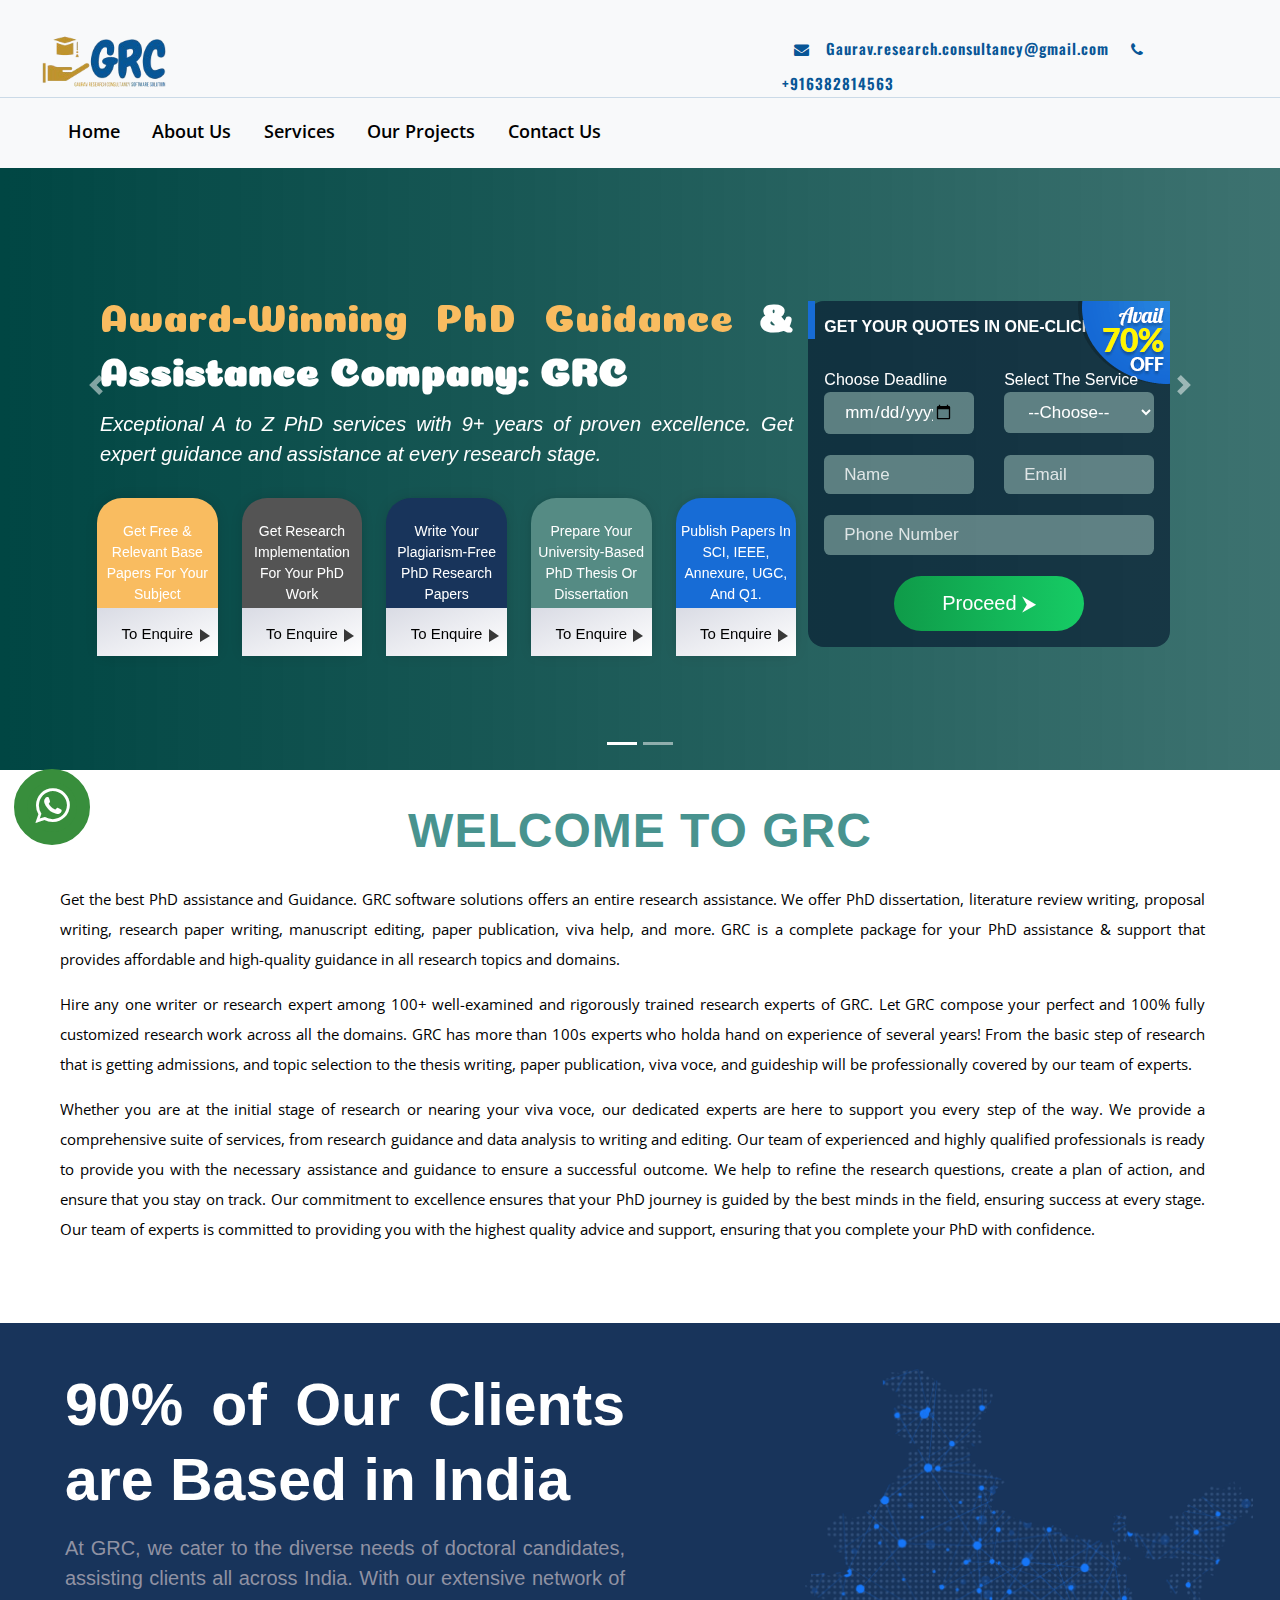
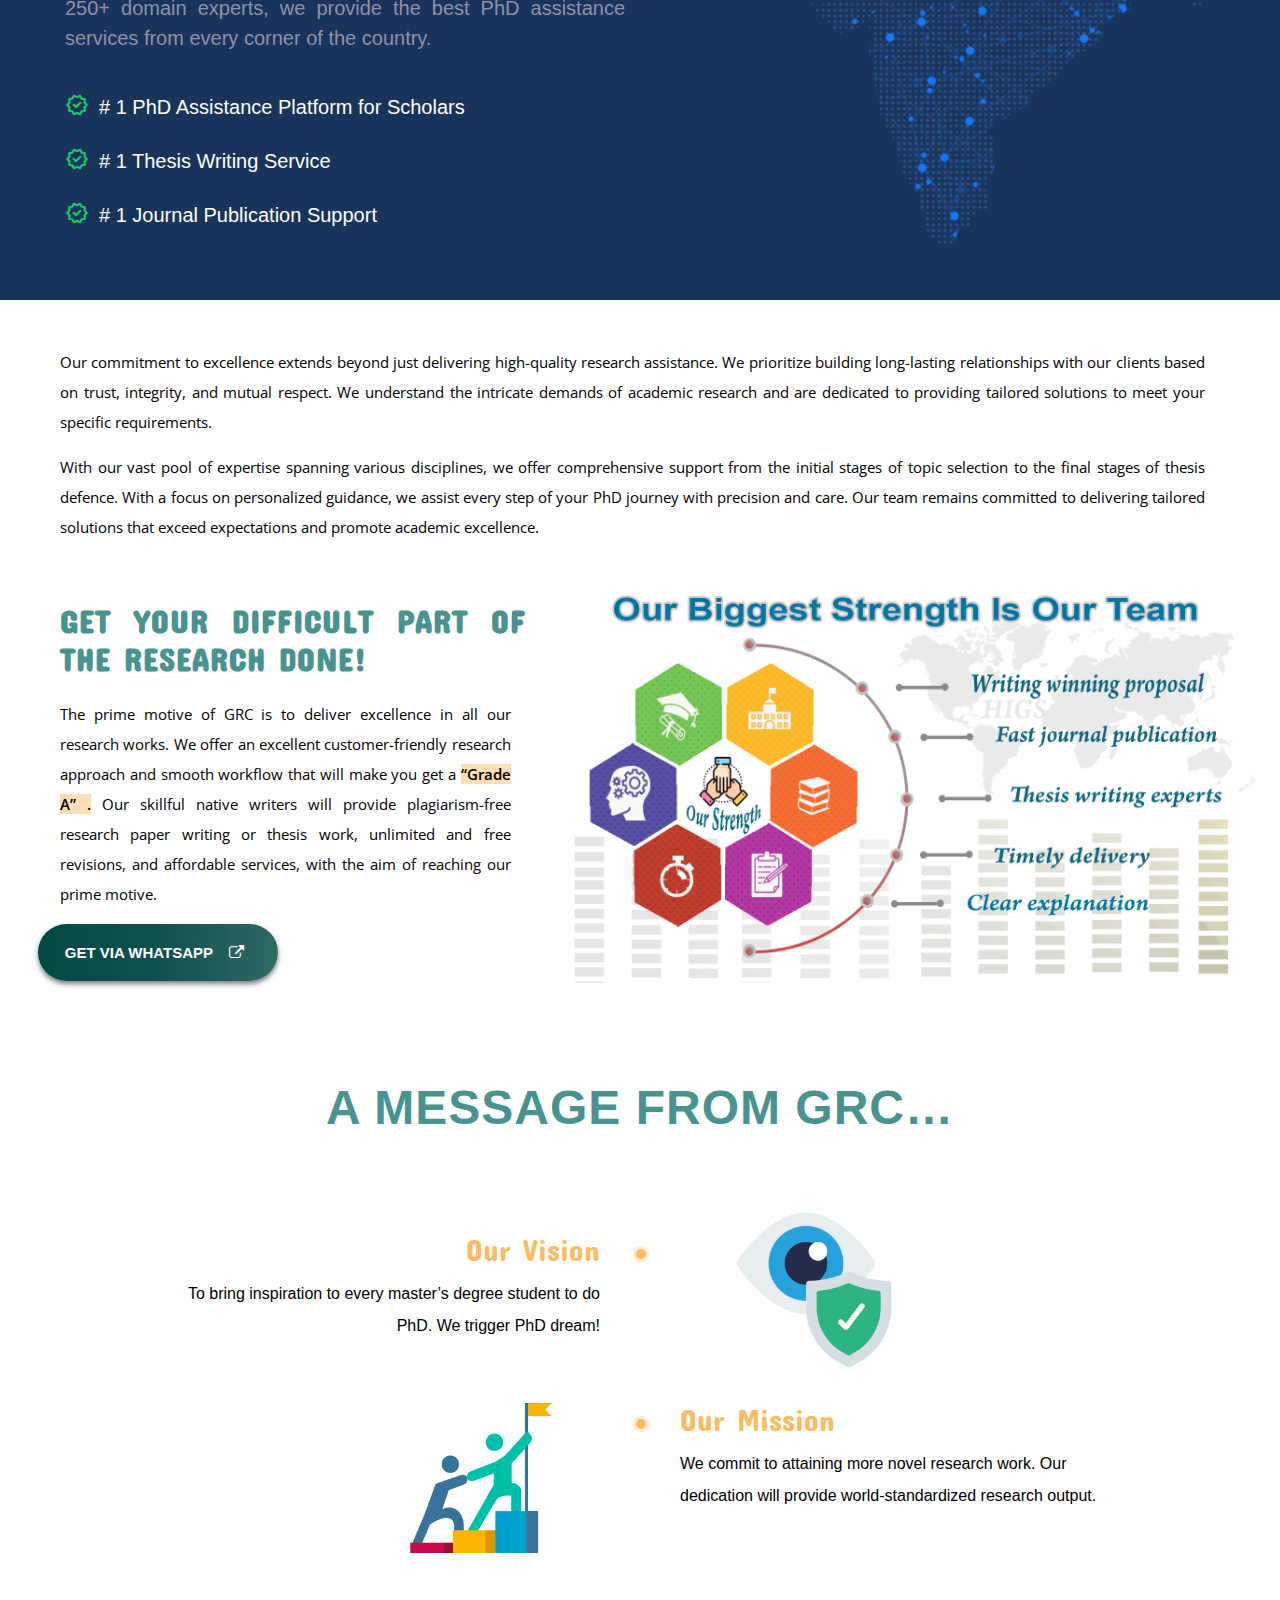
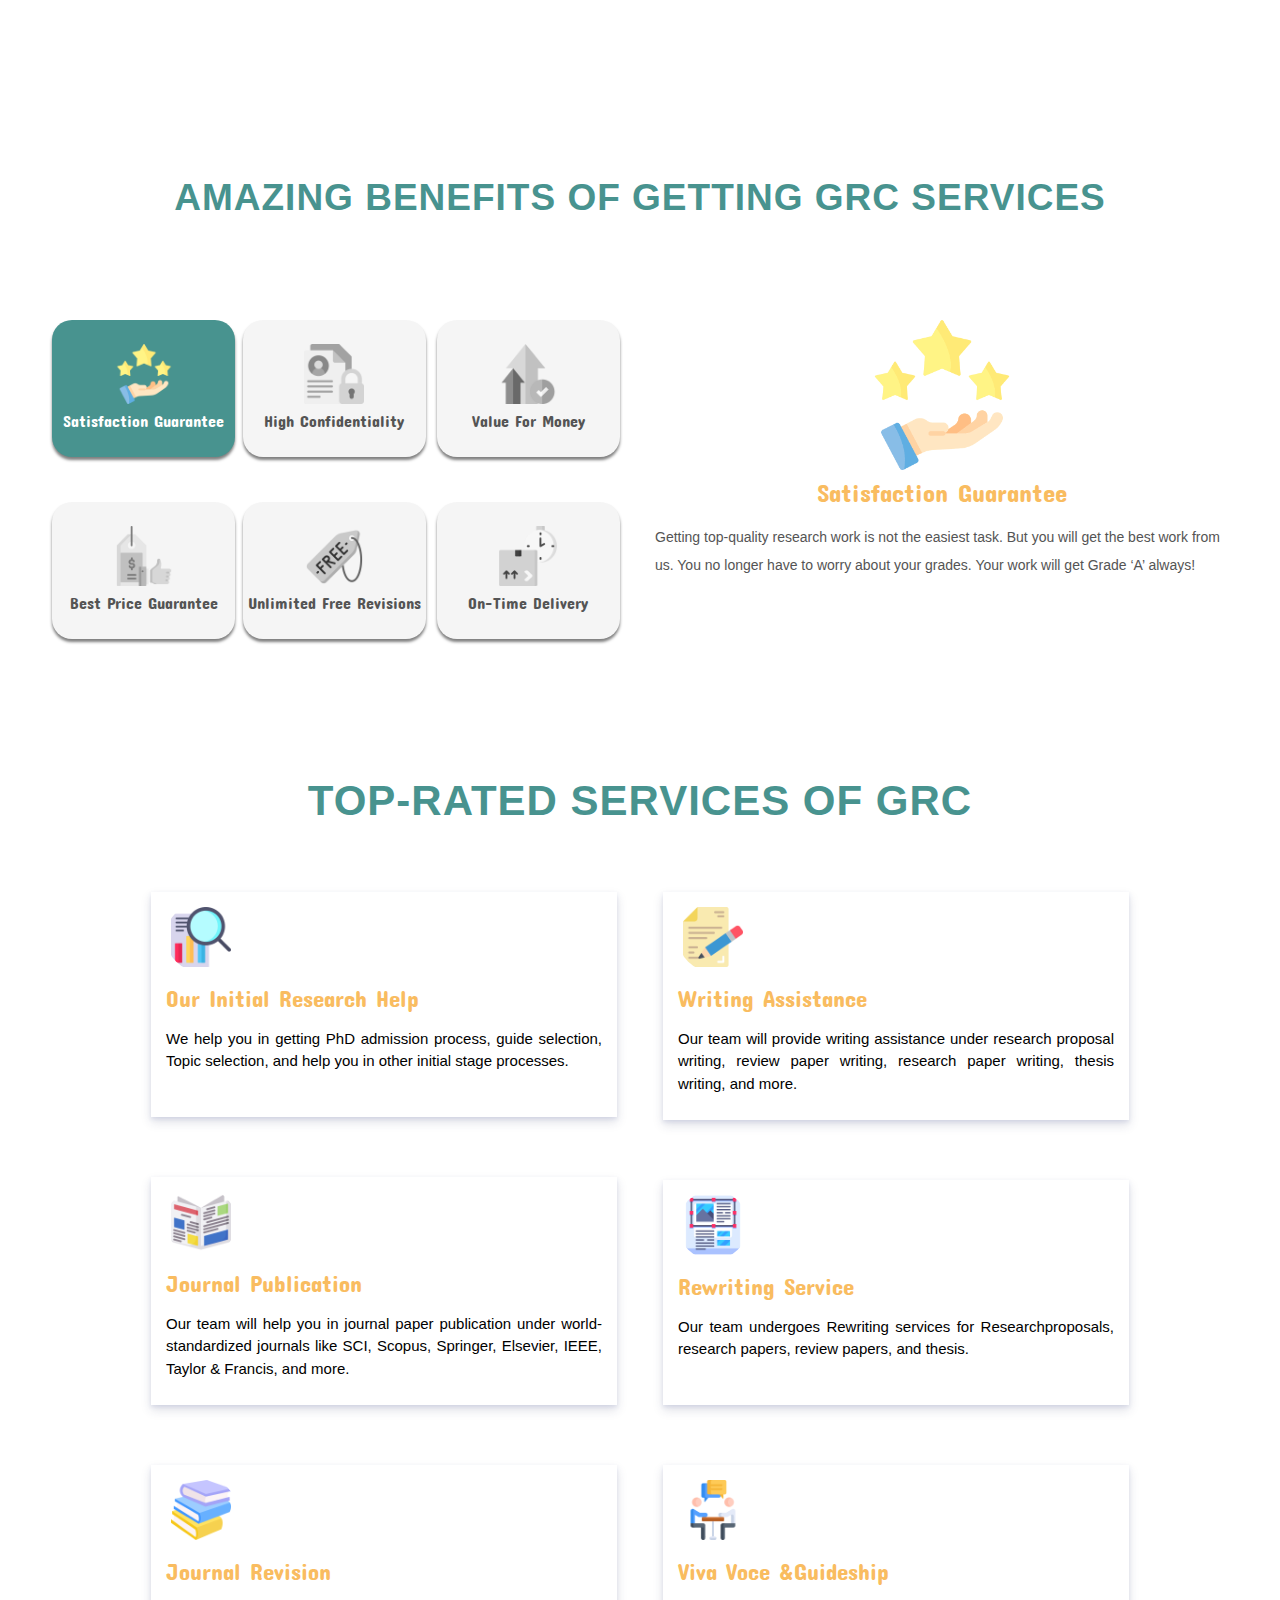
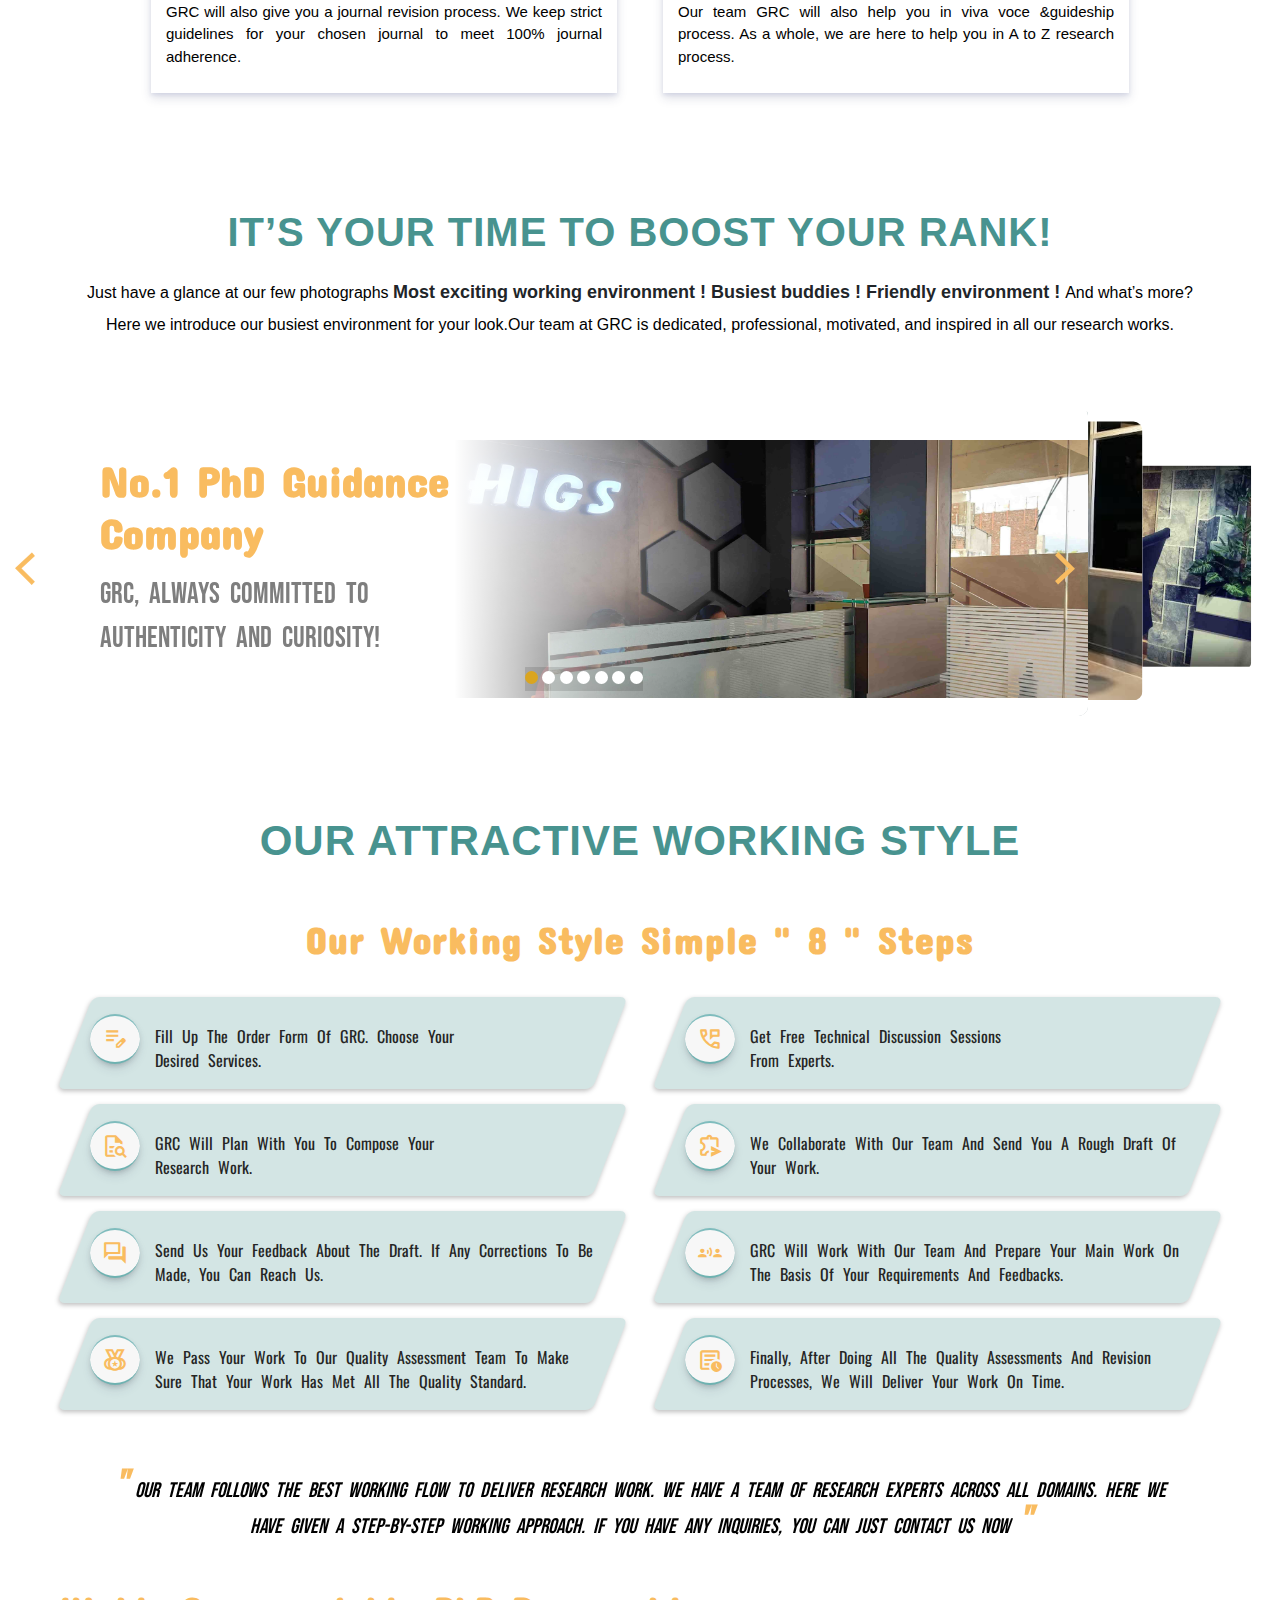
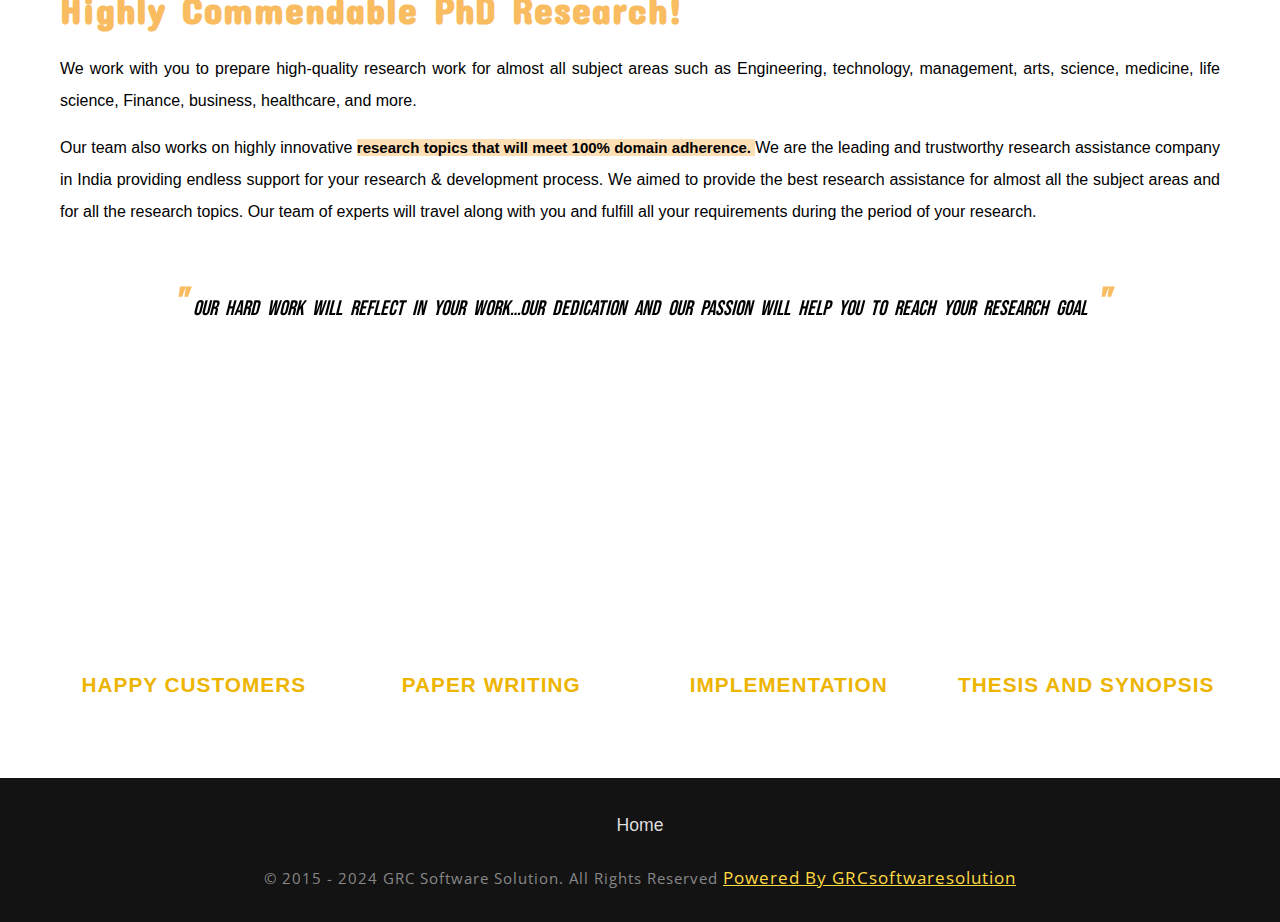
==== index.html @ 477c7f8d "Initial commit" ====
<!DOCTYPE html>
<html lang="en">

<head>
    <meta http-equiv="Content-Type" content="text/html; charset=utf-8">
    <title>#1 PhD Guidance | Assistance | Thesis Writing Service: GRC</title>
    <link rel="shortcut icon" type="imahe/png" href="images/GRC-favicon.png">
    <!-- Meta tag Keywords -->
    <meta name="viewport" content="width=device-width, initial-scale=1">

    <meta name="description" content="Best PhD Assistance, PhD Guidance, PhD Consultancy, Thesis Writing Service, Research guidance in Chennai, Bangalore, Delhi, Mumbai, Coimbatore, Hyderabad, India" />
   
 
      <style>
        .tawk-custom-color tawk-custom-border-color tawk-button tawk-button-circle tawk-button-large{
            display: none !important;
        }
      </style>

   
    <!-- Global site tag (gtag.js) - Google Analytics -->
  
    <script>
        window.dataLayer = window.dataLayer || [];

        function gtag() {
            dataLayer.push(arguments);
        }
        gtag('js', new Date());

        gtag('config', 'UA-110492531-2');
    </script>

    <!--// Meta tag Keywords -->
    <!-- schema -->

    <!-- //schema -->
    <!-- css files -->
    <link rel="stylesheet" type="text/css" href="css/bootstrap.css" media="all">
    <!-- Bootstrap-Core-CSS -->
    <link rel="stylesheet" type="text/css" href="css/style.css" media="all">
    <!-- Style-CSS -->
    <link rel="stylesheet" type="text/css" href="css/addtional.css" media="all">
    <link rel="stylesheet" type="text/css" href="css/custom.css" media="all">
    <link rel="stylesheet" type="text/css" href="css/styling.css" media="all">
    <link rel="stylesheet" type="text/css" href="css/ticker.css" media="all">
    <link rel="stylesheet" type="text/css" href="css/fontawesome-all.css">
    <link rel="stylesheet" type="text/css" href="//maxcdn.bootstrapcdn.com/font-awesome/4.7.0/css/font-awesome.min.css">
    <link rel="stylesheet" type="text/css" href="css/technical-discussion-session.css" media="all">
    <link rel="stylesheet" type="text/css" href="css/whatsappchat-button-style.css" media="all">
    <!-- //css files -->
    <link rel='stylesheet' type='text/css' href="css/easy-responsive-tabs.css">
    <link rel="stylesheet" href="css/jquery-ui.css">
    <!-- Calendar -->

    <!-- web-fonts -->
    <link rel="stylesheet" href="https://fonts.googleapis.com/css?family=Montserrat">
    <link rel="stylesheet" href="https://fonts.googleapis.com/css?family=Coiny">
    <link rel="stylesheet" href="//fonts.googleapis.com/css?family=Open+Sans:300,300i,400,400i,600,600i,700,700i,800,800i">
    <link rel="stylesheet" href="//fonts.googleapis.com/css?family=Roboto+Slab:100,300,400,700&amp;subset=cyrillic,cyrillic-ext,greek,greek-ext,latin-ext,vietnamese">
    <link rel="stylesheet" href="https://fonts.googleapis.com/css2?family=Material+Symbols+Outlined:opsz,wght,FILL,GRAD@20..48,100..700,0..1,-50..200" />
    <!-- web-fonts -->


    <!-- new font   -->
    <link rel="preconnect" href="https://fonts.googleapis.com">
    <link rel="preconnect" href="https://fonts.gstatic.com">
    <link rel="stylesheet" href="https://fonts.googleapis.com/css2?family=Bebas+Neue&family=Oswald:wght@200..700&display=swap">
    <link rel="stylesheet" href="https://fonts.googleapis.com/css2?family=Concert+One&display=swap">
    <!-- new font -->

    <!-- new icon -->
    <link rel="stylesheet" href="https://fonts.googleapis.com/css2?family=Material+Symbols+Outlined:opsz,wght,FILL,GRAD@24,400,0,0" />
    <!-- new icon -->

</head>

<body>
    <!-- Navigation -->

    <head>

        <link rel="stylesheet" type="text/css" href="css/reset.min.css">
        <link rel="stylesheet" type="text/css" href="css/style.min.css">
        <link rel="stylesheet" type="text/css" href="css/learn-nav.css">
        <link rel="stylesheet" href="css/fontawesome-all.css">
        <link href="//maxcdn.bootstrapcdn.com/font-awesome/4.7.0/css/font-awesome.min.css" rel="stylesheet">

        <!-- nav sec modification -->
        <script src="https://ajax.googleapis.com/ajax/libs/jquery/3.1.1/jquery.min.js"></script>
        <script src="sticky.js"></script>
        <!-- nav sec modification -->

        <link rel="stylesheet" href="https://fonts.googleapis.com/css2?family=Material+Symbols+Outlined:opsz,wght,FILL,GRAD@24,400,0,0" />
    </head>

    <style>
        @charset "UTF-8";
        @import url('https://fonts.googleapis.com/css?family=Raleway:400,700&display=swap');
        /* Reset */

        

        #next-navi {
            width: 183px;
            margin-left: 22px;
        }

        .GRC-logo {
            margin-left: 20px;
            width: 140px;
        }

        #form_wizard_1 form fieldset {
            margin: 0;
            padding: 0;
            min-width: auto;
            border: none;
            min-inline-size: 100%;
        }

        #form_wizard_1 legend {
            font-size: 20px;
            line-height: 26px;
            margin-left: 0px;
            font-weight: 700;
            color: #057a9e;
            padding: 3px 8px;
        }

        #form_wizard_1 #get-in {
            font-size: 20px;
            line-height: 26px;
            margin-left: 32px;
            font-weight: 700;
            color: #057a9e;
            padding: 18px 20px;
        }

        #form_wizard_1 form fieldset legend {
            margin: 0;
            padding: 0;
            font-size: 0;
            border: none;
            visibility: hidden;
        }

        #form_wizard_1 label {
            display: inline-block;
            margin-bottom: 5px;
        }

        #form_wizard_1 input,
        #form_wizard_1 textarea,
        #form_wizard_1 select,
        #form_wizard_1 button {
            margin-bottom: 15px;
            padding: 5px 10px;
            font: inherit;
            height: 35px;
        }

        #form_wizard_1 button {
            padding: 0px 5px;
            color: #fff;
            /* position: absolute; */
            padding-bottom: 40px;
            border-radius: 5px;
            background-color: #18b0df;
            border: 5px;
            font-weight: 700;
            margin-top: 10px;
            width: 142px;
            cursor: pointer;
            margin-left: 32px;
        }

        #form_wizard_1 option {
            background: white;
        }

        #form_wizard_1 span {
            margin-top: -4px;
            margin-left: -51px;
            position: absolute;
            /* margin-left: 15px; */
        }

        #form_wizard_1 input[type="radio"] {
            display: inline-block;
            width: 20px;
            margin-left: 32px;
        }

        #form_wizard_1 ul,
        ol {
            margin: 0 0 15px 25px;
            padding: 0;
        }

        #form_wizard_1 ul li,
        ol li {
            margin: 0;
            padding: 0;
        }

        /* Styles */

        #form_wizard_1 .wrapper {
            margin: 0 auto;
            width: 100%;
            max-width: 960px;
        }

        .text-right {
            text-align: right;
        }

        .form-wizard {
            padding: 7px 0px;
            background-color: #fff;
            box-shadow: 0 5px 25px -5px rgba(0, 0, 0, 0.1);
        }

        .step {
            display: none;
        }

        .step.is-active {
            display: block;
        }
        

        #form_wizard_1 .input-group {
            padding-bottom: 3px;
        }

        #form_wizard_1 .input-group.has-error .form-control {
            border-color: #f35;
        }

        #form_wizard_1 .form-control {
            padding: 10px 15px;
            border: 1px solid #777;
        }

        .btn-prev {
            display: none;
        }

        .btn-prev.is-active {
            display: inline-block;
        }

        .progress-bar {
            margin-bottom: 10px;
            width: 100%;
            background-color: #75d;
            transform-origin: left center;
            transform: scaleX(0.01);
            transition: transform 0.2s ease;
        }

        #hi-write {
            width: 50px;
            height: 50px;
        }

        #hi-edit {
            width: 50px;
            height: 50px;
        }

        #hi-implement {
            width: 50px;
            height: 50px;
        }

        #hi-business {
            width: 50px;
            /*height: 50px;*/
            animation: pulse 3s infinite;
        }

        #boostunderline li {
            border-bottom: ridge 2px #0997e9;
        }

        #instant {
            width: 50px;
            height: 50px;
            margin-left: -4px;
            margin-top: -83px;
            position: absolute;
        }

        .menu-item-has-children i {
            margin-left: -8px;
        }

        .header-item-center {
            margin-left: 28px;
        }

        .header .menu>ul>li:hover .menu-subs>ul>li:hover {
            border-bottom: 2px solid #21a9f9;
        }

        .rec {
            margin-top: -10px;
        }

        .header .menu>ul>li>a {
            position: relative;
            font-family: inherit;
            font-size: 18px;
            font-weight: 600;
            line-height: 1.25;
            border: none;
            outline: none;
            color: #000000;
            font-family: 'Open Sans';
            text-transform: capitalize;
            -webkit-transition: color .3s ease;
            transition: color .3s ease;
        }

        .header .menu>ul>li .menu-column-1 {
            min-width: 32rem;
            max-width: 6rem;
            background: url(../images/nav-back.png)repeat 0px 0px;
        }

        .header .menu>ul>li .newdesign-menu-column-1 {
            min-width: 17rem;
            margin-left: -430px;
            max-width: 713px;
            background: url(../images/nav-back.png);
            background-repeat: no-repeat;
            background-size: cover;
            font-weight: 700;
            font-size: 18px;
            text-transform: capitalize;
        }

        .newdesign-menu-column-1 p {
            line-height: 25px;
            font-size: 14px;
            text-align: justify;
            color: #000;
            margin-top: -8px;
            margin-bottom: 5px;
            font-weight: 500;
        }

        .goo i {
            margin-left: -35px;
            position: absolute;
            margin-top: -9px;
        }

        .newdesign-menu-column-1 .goo i {
            margin-left: -35px;
            position: absolute;
            margin-top: 5px;
            color: #000;
            font-size: 23px;
        }

        .header .menu>ul>li .menu-subs>ul>li {
            line-height: 1;
            margin-left: 20px;
        }

        .goo1 li {
            margin-left: 20px;
        }

        .goo1 {
            margin-top: 10px;
            margin-left: 9px;
        }

        .goo1 i {
            margin-left: -31px;
            position: absolute;
            margin-top: -8px;
        }

        .goo1 span {
            color: #dc3545;
            margin-left: -37px;
            position: absolute;
            margin-top: 0px;
            font-size: 20px;
            background: linear-gradient(to right, #a9c283f0, #7ba936bf, #6aaf01d4);
            padding: 5px 5px;
            border-radius: 7px;
            animation: bounce 4s infinite;
            -webkit-animation: bounce 4s infinite;
        }

        @keyframes bounce {
            0% {
                transform: rotate(0deg)
            }
            2% {
                transform: rotate(-3deg)
            }
            4% {
                transform: rotate(3deg)
            }
            6% {
                transform: rotate(-3deg) translateY(-2px)
            }
            8% {
                transform: rotate(3deg)
            }
            10% {
                transform: rotate(-3deg) translateY(2px)
            }
            12% {
                transform: rotate(3deg)
            }
            14% {
                transform: rotate(0deg)
            }
            100% {
                transform: rotate(0deg)
            }
        }

        #animilist li {
            font-family: 'Oswald';
        }

        .list-item .form-container {
            width: 100%;
            max-width: 230px;
            margin: 0 auto;
        }

        .list-item .button-1 {
            background-color: #de7317f2;
            border: 2px solid #ea9a08;
            border-radius: 25px;
            padding: -9px 10px;
            position: absolute;
            margin-top: -35px;
            width: 117px;
            text-align: center;
            height: 35px;
            margin-left: -250px;
            -webkit-transition: all .15s ease-in-out;
            transition: all .15s ease-in-out;
        }

        .list-item .button-3 {
            background-color: #de7317f2;
            border: 2px solid #ea9a08;
            border-radius: 25px;
            padding: -9px 10px;
            position: absolute;
            margin-top: -24px;
            width: 94px;
            text-align: center;
            height: 33px;
            margin-left: 70px;
            -webkit-transition: all .15s ease-in-out;
            transition: all .15s ease-in-out;
        }

        .list-item .button-3:hover {
            box-shadow: 0 0 10px 0 #fbc735 inset, 0 0 20px 2px #ea9a08;
            border: 3px solid #de7317;
        }

        .list-item .button-1 p {
            color: black;
            margin-left: -15px;
            padding: 10px;
            margin-top: -14px;
            font-size: 13px;
            font-weight: 700;
        }

        .list-item .button-3 p {
            color: black;
            margin-left: -16px;
            padding: 10px;
            margin-top: -16px;
            font-size: 15px;
            font-weight: 700;
        }

        .list-item .button-5 {
            background-color: #de7317f2;
            border: 2px solid #ea9a08;
            border-radius: 25px;
            position: absolute;
            margin-top: -34px;
            width: 94px;
            text-align: center;
            height: 33px;
            margin-left: -350px;
            -webkit-transition: all .15s ease-in-out;
            transition: all .15s ease-in-out;
        }

        .list-item .button-5:hover {
            box-shadow: 0 0 10px 0 #fbc735 inset, 0 0 20px 2px #ea9a08;
            border: 3px solid #de7317;
        }

        .list-item .button-5 p {
            color: black;
            margin-left: -6px;
            padding: 10px;
            margin-top: -16px;
            font-size: 15px;
            font-weight: 700;
        }

        .list-item .button-2 {
            background-color: #de7317f2;
            border: 2px solid #ea9a08;
            border-radius: 25px;
            padding: -9px 10px;
            position: absolute;
            margin-top: 29px;
            width: 94px;
            text-align: center;
            height: 33px;
            margin-left: 10px;
            -webkit-transition: all .15s ease-in-out;
            transition: all .15s ease-in-out;
        }

        .list-item .button-2:hover {
            box-shadow: 0 0 10px 0 #fbc735 inset, 0 0 20px 2px #ea9a08;
            border: 3px solid #de7317;
        }

        .list-item .button-2 p {
            color: black;
            padding: 10px;
            margin-top: -15px;
            font-weight: 700 ;
            font-size: 15px;
        }

        .list-item .button-1:hover {
            box-shadow: 0 0 10px 0 #fbc735 inset, 0 0 20px 2px #ea9a08;
            border: 3px solid #de7317;
        }

        .list-item .form-container input[type=text],
        .list-item .form-container input[type=email],
        .list-item .form-container input[type=phone],
        .list-item .form-container input[type=number],
        .list-item .form-container textarea {
            width: 89%;
            padding: 2px 0px;
            margin: 10px 12px;
            border: 1px solid #21a9f9;
            box-shadow: 2px 0 6px 1px #2bb2f3;
            font-size: 15px;
            text-align: center;
        }

        .list-item .form-container select {
            width: 89%;
            padding: 0px 20px;
            margin: 10px 12px;
            border: 1px solid #21a9f9;
            box-shadow: 2px 0 6px 1px #2bb2f3;
            font-size: 14px;
            height: 29px;
            background: white;
            color: black;
            text-align: -webkit-auto;
        }

        .list-item .form-container option {
            background: white;
        }

        .list-item .form-container textarea {
            min-height: 150px;
        }

        .list-item .form-container .panel {
            background: rgba(0, 0, 0, .2);
            box-shadow: 4px 6px 5px 1px #21a9f9a8;
            height: 300px;
        }

        .list-item .form-container .panel .panel-heading {
            margin-bottom: 20px;
        }

        .list-item .form-container .btn-group {
            width: 90%;
            margin: 0 auto 10px auto;
            height: 0;
        }

        .list-item .form-container .back {
            float: left;
        }

        .list-item .form-container .continue {
            float: right;
        }

        .header {
            font-family: sans-serif;
            position: absolute;
            display: block;
            top: 0;
            left: 0;
            width: 100%;
            height: auto;
            margin: 0 auto;
            padding: .75rem 0;
            z-index: 100;
            background: transparent;
        }

        .list-item .panel-title {
            font-size: 18px;
            font-family: inherit;
            line-height: 30px;
            font-weight: 700;
            color: #1f2021;
            padding: 10px;
            text-align: center;
            text-transform: capitalize;
        }

        .list-item .label-title h5 {
            font-size: 14px;
            padding: 0px;
            line-height: 23px;
            margin-left: 10px;
            margin-top: -2px;
            /* position: absolute; */
            font-weight: 700;
        }

        .list-item .selecting {
            margin-left: 95px;
            margin-top: -50px;
        }

        /* Multi-Part CSS */

        .list-item input[type=checkbox] {
            position: absolute;
            /* Position the checkbox in upper left corner */
            opacity: 0;
        }

        /* Styling Parts */

        #part1,
        #part2,
        #part3 {
            z-index: 2;
            display: block;
            height: auto;
            opacity: 1;
            transition: opacity 1s ease-in-out;
        }

        /* Hidden Parts */

        #part2,
        #part3 {
            opacity: 0;
            height: 0;
            overflow: hidden;
        }

        /* Show Step 2 & Hide Step 1 */

        #step2:checked~#part2 {
            opacity: 1;
            height: auto;
        }

        #step2:checked~#part1 {
            opacity: 0;
            height: 0;
            display: none;
        }

        /* Show Step 3 & Hide Step 2 */

        #step3:checked~#part3 {
            opacity: 1;
            height: auto;
        }

        #step3:checked~#part2 {
            opacity: 0;
            width: 0;
            height: 0;
        }

        .list-item .button-4 {
            background-color: #2ca8f1;
            border: 1px solid #0c0c0c;
            color: white;
            margin-left: 20px;
            margin-bottom: 10px;
            width: 190px;
            transition: .3s;
        }

        .list-item .button-4:hover {
            animation: pulse 1s infinite;
            transition: .3s;
        }

        @keyframes pulse {
            0% {
                transform: scale(1);
            }
            70% {
                transform: scale(.9);
            }
            100% {
                transform: scale(1);
            }
        }

        .list-item .button-4 p {
            text-align: center;
            text-transform: capitalize;
            font-weight: 700;
        }

        .em-nav-button {
            border: solid 3px #be141f;
            border-style: outset;
            background: #cd272d;
            color: #FFF !important;
            font-size: 17px;
            font-weight: 700;
            padding: 8px 35px;
            letter-spacing: 0px;
            text-transform: capitalize;
            margin-bottom: 10px;
            margin-top: 18px;
        }

        @media(min-width:321px) and (max-width:375px) {
            .header .wrapper {
                width: 260px;
                margin-left: -5px;
            }
            .goo1 span {
                margin-left: -27px;
                margin-top: -4px;
                font-size: 12px;
            }
            .header .menu>ul>li .newdesign-menu-column-1 {
                min-width: 17rem;
                margin-left: 0px;
                max-width: 0px;
                font-weight: 600;
                font-size: 16px;
            }
            .newdesign-menu-column-1 p {
                line-height: 25px;
                font-size: 14px;
                text-align: justify;
                margin-top: 6px;
                margin-bottom: 15px;
                font-weight: 500;
            }
            .newdesign-menu-column-1 .goo i {
                margin-left: -24px;
                position: absolute;
                margin-top: -11px;
                color: #000;
                font-size: 15px;
            }
            .list-item .button-4 {
                margin-left: 29px;
            }
            .online {
                display: none;
            }
            .average {
                display: none;
            }
            .GRC-logo {
                margin-left: 0px;
                width: 125px;
                height: 60px;
            }
            .star {
                margin-left: 70px;
            }
            .list-item .button-1 p {
                margin-left: 29px;
            }
            .list-item .selecting {
                margin-left: 105px;
                margin-top: 26px;
                margin-bottom: 10px;
            }
            .header .menu .menu-section {
                height: 100%;
                overflow-y: auto;
                background: #fff;
                overflow-x: hidden;
                padding-top: 28px;
            }
            .list-item .button-1 p {
                margin-left: 0px;
                margin-top: -3px;
            }
            .list-item .button-2 {
                margin-left: -10px;
            }
            .list-item .button-1 {
                margin-left: -10px;
            }
            .list-item .button-2 p {
                color: black;
                padding: 10px;
                margin-top: -4px;
                font-weight: 700;
            }
            .list-item .button-4 p {
                padding: 7px;
            }
            .em-nav-button {
                font-size: 17px;
                font-weight: 700;
                padding: 8px 18px;
                margin-bottom: 22px;
                margin-top: 0px;
                margin-left: 20px;
            }
        }

        @media(min-width:1920px) {
            #form_wizard_1 button {
                padding-bottom: 43px;
            }
        }

        @media(min-width:376px) and (max-width:425px) {
            .header .wrapper {
                width: 260px;
                margin-left: -5px;
            }
            .goo1 span {
                margin-left: -27px;
                margin-top: -4px;
                font-size: 12px;
            }
            .header .menu>ul>li .newdesign-menu-column-1 {
                min-width: 17rem;
                margin-left: 0px;
                max-width: 316px;
                font-weight: 600;
                font-size: 16px;
            }
            .newdesign-menu-column-1 p {
                line-height: 25px;
                font-size: 14px;
                text-align: justify;
                margin-top: 6px;
                margin-bottom: 15px;
                font-weight: 500;
            }
            .newdesign-menu-column-1 .goo i {
                margin-left: -24px;
                position: absolute;
                margin-top: -11px;
                color: #000;
                font-size: 15px;
            }
            .list-item .button-1 p {
                margin-top: -14px;
            }
            #middle-cont-img {
                width: 345px;
                margin-left: 0px;
            }
            #form_wizard_1 button {
                padding: 0px 5px;
                color: #2e3954;
                /* position: absolute; */
                padding-bottom: 2px;
                border-radius: 5px;
                background-color: #18b0df;
                border: 5px;
                font-weight: 700;
                margin-top: 3px;
                width: 142px;
                cursor: pointer;
                margin-left: 44px;
            }
            #slider {
                display: none;
            }
            .list-item .button-5 {
                margin-top: 0;
            }
            .list-item .button-1 {
                margin-top: 0;
            }
            .GRC-logo {
                margin-left: 10px;
                margin-top: 5px;
                width: 125px;
                height: 60px;
            }
            .online {
                display: none;
            }
            .average {
                display: none;
            }
            .star {
                margin-left: 54px;
                margin-top: -12px;
            }
            .list-item .selecting {
                margin-left: 105px;
                margin-top: 26px;
                margin-bottom: 10px;
            }
            .header .menu-mobile-toggle span {
                background: #000;
                margin-top: 6px;
            }
            .list-item .button-2 p {
                margin-top: -4px;
            }
            .header .menu .menu-section {
                height: 100%;
                overflow-y: auto;
                background-color: #fff;
                overflow-x: hidden;
                padding-top: 28px;
            }
            .list-item .button-4 {
                background-color: #2ca8f1;
                border: 1px solid #0c0c0c;
                color: white;
                margin-left: 50px;
                padding: 10px;
                margin-bottom: 13px;
                width: 190px;
                transition: .3s;
            }
            .em-nav-button {
                font-size: 17px;
                font-weight: 700;
                padding: 8px 18px;
                margin-bottom: 22px;
                margin-top: 0px;
                margin-left: 20px;
            }
        }

        @media(min-width:426px) and (max-width:567px) {
            .header .wrapper {
                width: 260px;
                margin-left: -5px;
            }
            .goo1 span {
                margin-left: -27px;
                margin-top: -4px;
                font-size: 12px;
            }
            .header .menu>ul>li .newdesign-menu-column-1 {
                min-width: 17rem;
                margin-left: 0px;
                max-width: 415px;
                font-weight: 600;
                font-size: 16px;
            }
            .newdesign-menu-column-1 p {
                line-height: 25px;
                font-size: 14px;
                text-align: justify;
                margin-top: 6px;
                margin-bottom: 15px;
                font-weight: 500;
            }
            .newdesign-menu-column-1 .goo i {
                margin-left: -24px;
                position: absolute;
                margin-top: -11px;
                color: #000;
                font-size: 15px;
            }
            .list-item .button-1 p {
                margin-top: -14px;
            }
            #middle-cont-img {
                width: 345px;
                margin-left: 0px;
            }
            #form_wizard_1 button {
                padding: 0px 5px;
                color: #2e3954;
                /* position: absolute; */
                padding-bottom: 2px;
                border-radius: 5px;
                background-color: #18b0df;
                border: 5px;
                font-weight: 700;
                margin-top: 3px;
                width: 142px;
                cursor: pointer;
                margin-left: 44px;
            }
            #slider {
                display: none;
            }
            .list-item .button-5 {
                margin-top: 0;
            }
            .list-item .button-1 {
                margin-top: 0;
            }
            .GRC-logo {
                margin-left: 25px;
                width: 120px;
                height: 60px;
            }
            .online {
                display: none;
            }
            .average {
                display: none;
            }
            .star {
                margin-left: 54px;
                margin-top: -12px;
            }
            .list-item .selecting {
                margin-left: 105px;
                margin-top: 26px;
                margin-bottom: 10px;
            }
            .header .menu-mobile-toggle span {
                background: #000;
                margin-top: 6px;
            }
            .list-item .button-2 p {
                margin-top: -4px;
            }
            .header .menu .menu-section {
                height: 100%;
                overflow-y: auto;
                background-color: #fff;
                overflow-x: hidden;
                padding-top: 28px;
            }
            .list-item .button-4 {
                background-color: #2ca8f1;
                border: 1px solid #0c0c0c;
                color: white;
                margin-left: 50px;
                padding: 10px;
                margin-bottom: 13px;
                width: 190px;
                transition: .3s;
            }
            .em-nav-button {
                font-size: 17px;
                font-weight: 700;
                padding: 8px 18px;
                margin-bottom: 22px;
                margin-top: 0px;
                margin-left: 20px;
            }
        }

        @media(min-width:568px) and (max-width:767px) {
            .header .wrapper {
                width: 260px;
                margin-left: -5px;
            }
            .goo1 span {
                margin-left: -27px;
                margin-top: -4px;
                font-size: 12px;
            }
            .header .menu>ul>li .newdesign-menu-column-1 {
                min-width: 17rem;
                margin-left: 0px;
                max-width: 415px;
                font-weight: 600;
                font-size: 16px;
            }
            .newdesign-menu-column-1 p {
                line-height: 25px;
                font-size: 14px;
                text-align: justify;
                margin-top: 6px;
                margin-bottom: 15px;
                font-weight: 500;
            }
            .newdesign-menu-column-1 .goo i {
                margin-left: -24px;
                position: absolute;
                margin-top: -11px;
                color: #000;
                font-size: 15px;
            }
            .list-item .button-1 p {
                margin-top: -14px;
            }
            #middle-cont-img {
                width: 345px;
                margin-left: 0px;
            }
            #form_wizard_1 button {
                padding: 0px 5px;
                color: #2e3954;
                /* position: absolute; */
                padding-bottom: 2px;
                border-radius: 5px;
                background-color: #18b0df;
                border: 5px;
                font-weight: 700;
                margin-top: 3px;
                width: 142px;
                cursor: pointer;
                margin-left: 44px;
            }
            #slider {
                display: none;
            }
            .list-item .button-5 {
                margin-top: 0;
            }
            .list-item .button-1 {
                margin-top: 0;
            }
            .GRC-logo {
                margin-left: 50px;
                width: 125px;
                height: 65px;
                margin-top: 15px;
            }
            .online {
                display: none;
            }
            .average {
                display: none;
            }
            .star {
                margin-left: 54px;
                margin-top: -12px;
            }
            .list-item .selecting {
                margin-left: 105px;
                margin-top: 26px;
                margin-bottom: 10px;
            }
            .header .menu-mobile-toggle span {
                background: #000;
                margin-top: 6px;
            }
            .list-item .button-2 p {
                margin-top: -4px;
            }
            .header .menu .menu-section {
                height: 100%;
                overflow-y: auto;
                background-color: #fff;
                overflow-x: hidden;
                padding-top: 28px;
            }
            .list-item .button-4 {
                background-color: #2ca8f1;
                border: 1px solid #0c0c0c;
                color: white;
                margin-left: 50px;
                padding: 10px;
                margin-bottom: 13px;
                width: 190px;
                transition: .3s;
            }
            .em-nav-button {
                font-size: 17px;
                font-weight: 700;
                padding: 8px 18px;
                margin-bottom: 22px;
                margin-top: 0px;
                margin-left: 20px;
            }
        }

        @media(min-width:768px) and (max-width:991px) {
            .header .menu>ul>li .newdesign-menu-column-1 {
                min-width: 17rem;
                margin-left: 0px;
                max-width: 415px;
                font-weight: 600;
                font-size: 16px;
            }
            .newdesign-menu-column-1 p {
                line-height: 25px;
                font-size: 14px;
                text-align: justify;
                margin-top: 6px;
                margin-bottom: 15px;
                font-weight: 500;
            }
            .newdesign-menu-column-1 .goo i {
                margin-left: -24px;
                position: absolute;
                margin-top: -11px;
                color: #000;
                font-size: 15px;
            }
            .list-item .button-1 p {
                margin-top: -14px;
            }
            #middle-cont-img {
                width: 345px;
                margin-left: 0px;
            }
            #form_wizard_1 button {
                padding: 0px 5px;
                color: #2e3954;
                /* position: absolute; */
                padding-bottom: 2px;
                border-radius: 5px;
                background-color: #18b0df;
                border: 5px;
                font-weight: 700;
                margin-top: 3px;
                width: 142px;
                cursor: pointer;
                margin-left: 44px;
            }
            #slider {
                display: none;
            }
            .list-item .button-5 {
                margin-top: 0;
            }
            .list-item .button-1 {
                margin-top: 0;
            }
            .GRC-logo {
                margin-left: 55px;
                width: 137px;
                height: 70px;
                margin-top: 9px;
            }
            .online {
                display: none;
            }
            .average {
                display: none;
            }
            .star {
                margin-left: 54px;
                margin-top: -12px;
            }
            .list-item .selecting {
                margin-left: 105px;
                margin-top: 26px;
                margin-bottom: 10px;
            }
            .header .menu-mobile-toggle span {
                background: #000;
                margin-top: 6px;
            }
            .list-item .button-2 p {
                margin-top: -4px;
            }
            .header .menu .menu-section {
                height: 100%;
                overflow-y: auto;
                background-color: #fff;
                overflow-x: hidden;
                padding-top: 28px;
            }
            .list-item .button-4 {
                background-color: #2ca8f1;
                border: 1px solid #0c0c0c;
                color: white;
                margin-left: 50px;
                padding: 10px;
                margin-bottom: 13px;
                width: 190px;
                transition: .3s;
            }
            .em-nav-button {
                font-size: 17px;
                font-weight: 700;
                padding: 8px 18px;
                margin-bottom: 22px;
                margin-top: 0px;
                margin-left: 20px;
            }
        }

        @media (min-width: 1050px) and (max-width: 1366px) {
            .header .menu>ul>li .newdesign-menu-column-1 {
                min-width: 17rem;
                margin-left: -538px;
                max-width: 713px;
                background: url(../images/nav-back.png);
                background-repeat: no-repeat;
                background-size: cover;
                font-weight: 700;
                font-size: 18px;
                text-transform: capitalize;
            }
            .header .menu>ul>li .menu-column-1 {
                margin-left: -151px;
                min-width: 32rem;
                max-width: 6rem;
                background: url(../images/nav-back.png)repeat 0px 0px;
            }
            .header-item-center {
                margin-left: 25px;
            }
            .header .menu>ul>li {
                display: inline-block;
                line-height: 3.125rem;
                margin-left: 28px;
            }
            .GRC-logo {
                margin-left: 20px;
                width: 140px;
            }
        }

        @media(min-width: 1920px) {
            .GRC-logo {
                margin-left: 86px;
                width: 140px;
            }
            .header-item-center {
                margin-left: 135px;
            }
            .header .menu>ul>li {
                display: inline-block;
                line-height: 3.125rem;
                margin-left: 75px;
            }
        }
    </style>

    <body>
        <!-- Header Section -->

        <header class="header">


            <script src="js/rating.js"></script>



            <div class="top-nav">

                <div class="navsection-first">
                    <div class="container-fluid">
                        <div class="row ">


                            <div class="col-sm-2">
                                <a href="index.html"><img style="margin-top: 25px;" src="images/phd-grc.png" alt="phd-GRC" class="GRC-logo"></a>
                            </div>



                            <div class="col-sm-5">

<!-- 
                                <div class="marquee_status">

                                    <marquee onmouseover="this.stop()" onmouseout="this.start()">Hi there, welcome to our site, we are your complete phd guidance spot, where you can expect a high quality work. Your work will be secured since we neither have tie-up with any university nor outsource your work. We
                                        don't share your details with other clients. The person next to you might also be our client, but you may not know... we are that confidential. And our employees are full-time workers.</marquee>

                                </div> -->

                            </div>

                            <div class="col-sm-5">
                                <div class="star-rating">
                                    <span class="rating-reviews">

<a href="https://mail.google.com/mail/u/0/?fs=1&amp;tf=cm&amp;to=Gaurav.research.consultancy@gmail.com"> <i class="fa fa-envelope"></i>  Gaurav.research.consultancy@gmail.com </a>
<a href="tel:+919958281076">
<i class="fa fa-phone"></i>
<span> +916382814563 </span>
                                    </a>

                                    </span>
                                </div>
                            </div>



                        </div>
                    </div>
                </div>



                <div class="navsection-sec">
                    <div class="container-fluid">
                        <section class="wrapper">

                            <!-- Navbar Section -->
                            <div class="header-item-center">
                                <div class="overlay"></div>

                                <nav class="menu" id="menu">
                                    <div class="menu-mobile-header">
                                        <button type="button" class="menu-mobile-arrow"><i class="fa fa-backward" aria-hidden="true"></i></button>
                                        <div class="menu-mobile-title"></div>
                                        <button type="button" class="menu-mobile-close"><i class="fa fa-times" aria-hidden="true"></i></button>
                                    </div>
                                    <ul class="menu-section" id="menuresponsecss">
                                        <li class="menu-item"><a href="index.html">Home</a></li>
                                        <li class="menu-item"><a href="about-us.html">About Us</a></li>




                                       






                                      
                                        <li class="menu-item"><a href="Services.html">Services</a></li>

                                        <li class="menu-item"><a href="our-projects.html">Our Projects</a></li>

                                        <li class="menu-item"><a href="ContactUs.html">Contact Us </a></li>

                                    </ul>
                                </nav>
                            </div>

                            <div class="header-item-right">

                                <button type="button" class="menu-mobile-toggle">
            <span></span>
            <span></span>
            <span></span>
            <span></span>
          </button>
                            </div>
                        </section>
                    </div>

                </div>

            </div>

        </header>



        <script src="js/scripting-nav.js"></script>
        <script type="text/javascript">
            class FormWizard {
                constructor(prop_element = null, prop_currentStepIdx = 0) {
                    this.element = prop_element;
                    this.steps = [...this.element.querySelectorAll(".js-step")];
                    this.formControls = [...this.element.querySelectorAll(".js-form-control")];
                    this.btnPrev = this.element.querySelector(".js-btn-prev");
                    this.btnNext = this.element.querySelector(".js-btn-next");
                    this.progressBar = this.element.querySelector(".js-progress-bar");
                    this.currentStepIdx = prop_currentStepIdx;

                    this.init();
                }

                init() {
                    this.showStep(this.currentStepIdx);

                    this.addEvents();
                }

                showStep(prop_stepIdx = 0) {
                    const stepIdx = prop_stepIdx;

                    this.steps[stepIdx].classList.add("is-active");
                    this.btnPrev.classList[stepIdx === 0 ? "remove" : "add"]("is-active");
                    this.btnNext.innerText =
                        this.btnNext.dataset[
                            stepIdx === this.steps.length - 1 ? "finalStepText" : "stepText"
                        ];

                    this.updateProgressBar(stepIdx);
                }

                prevNext(prop_value = 0) {
                    const value = prop_value;

                    if (value === 1 && !this.validate()) {
                        return false;
                    }

                    this.steps[this.currentStepIdx].classList.remove("is-active");
                    this.currentStepIdx += value;

                    if (this.currentStepIdx >= this.steps.length) {
                        this.element.submit();
                        return false;
                    }

                    this.showStep(this.currentStepIdx);
                }

                validate() {
                    const currentStepRequiredElements = [
                        ...this.steps[this.currentStepIdx].querySelectorAll("[required]"),
                    ];
                    let valid = true;

                    for (let element of currentStepRequiredElements) {
                        if (element.value === null || element.value.trim() === "") {
                            element.closest(".js-input-group").classList.add("has-error");
                            valid = false;
                        }
                    }

                    return valid;
                }

                clearErrors(e) {
                    e.target.closest(".js-input-group").classList.remove("has-error");
                }

                updateProgressBar(prop_stepIdx = 0) {
                    const percentage = prop_stepIdx / this.steps.length;

                    this.progressBar.style.transform = `scaleX(${
      percentage === 0 ? "0.01" : percentage
    })`;
                }

                addEvents() {
                    for (let formControl of this.formControls) {
                        formControl.addEventListener("keyup", this.clearErrors.bind(this));
                        formControl.addEventListener("change", this.clearErrors.bind(this));
                    }

                    this.btnPrev.addEventListener("click", this.prevNext.bind(this, -1));
                    this.btnNext.addEventListener("click", this.prevNext.bind(this, 1));
                }
            }

            // ---

            window.addEventListener("DOMContentLoaded", () => {
                window.formWizardObjs = {};

                const formWizards = [...document.querySelectorAll(".js-form-wizard")];

                if (formWizards.length) {
                    for (let formWizard of formWizards) {
                        formWizardObjs[formWizard.id] = new FormWizard(formWizard);
                    }
                }
            });
        </script>


        <script type="text/javascript">
            var yourNavigation = $(".navsection-sec");
            stickyDiv = "stickynew";
            yourHeader = $('.navsection-first').height();

            $(window).scroll(function() {
                if ($(this).scrollTop() > yourHeader) {
                    yourNavigation.addClass(stickyDiv);
                } else {
                    yourNavigation.removeClass(stickyDiv);
                }
            });
        </script>
        <!-- //Navigation -->
        <!--Slider-->
        <div id="carouselExampleIndicators" class="carousel slide" data-ride="carousel">
            <ol class="carousel-indicators">
                <li data-target="#carouselExampleIndicators" data-slide-to="0" class="active"></li>
                <li data-target="#carouselExampleIndicators" data-slide-to="1"></li>
                
                <!--<li data-target="#carouselExampleIndicators" data-slide-to="3"></li>-->
            </ol>
            <div class="carousel-inner">
                <div class="carousel-item active">

                    <div class="slider-img1 w-100">
                        <div class="dot">
                            <div class="carousel-caption caption_car caption_large">

                                <div class="row">

                                    <div class="col-lg-8">


                                        <h1 class="text-warning animated bounceInLeft">Award-Winning PhD Guidance
                                            <b class="text-white">& Assistance Company: GRC </b></h1>
                                        <p class="animated bounceInRight">
                                            Exceptional A to Z PhD services with 9+ years of proven excellence. Get expert guidance and assistance at every research stage.
                                        </p>

                                        <div class="row main_bannercounter">
                                            <div class="col-lg-2 counterbox" id="fir">
                                                <h6> Get Free & Relevant Base Papers for your Subject
                                                </h6>
                                                <a href="https://api.whatsapp.com/send/?phone=919958281076&text&type=phone_number&app_absent=0">
                  <span class="counter-value">To Enquire</span></a>
                                            </div>
                                            <div class="col-lg-2 counterbox" id="sec">
                                                <h6> Get Research Implementation for your PhD work
                                                </h6>
                                                <a href="https://api.whatsapp.com/send/?phone=919958281076&text&type=phone_number&app_absent=0"><span class="counter-value">To Enquire</span></a>
                                            </div>
                                            <div class="col-lg-2 counterbox" id="thr">
                                                <h6> Write your Plagiarism-free PhD Research Papers
                                                </h6>
                                                <a href="https://api.whatsapp.com/send/?phone=919958281076&text&type=phone_number&app_absent=0"><span class="counter-value">To Enquire </span></a>
                                            </div>
                                            <div class="col-lg-2 counterbox" id="fou">
                                                <h6> Prepare your University-based PhD Thesis or dissertation
                                                </h6>
                                                <a href="https://api.whatsapp.com/send/?phone=919958281076&text&type=phone_number&app_absent=0"><span class="counter-value">To Enquire</span></a>
                                            </div>
                                            <div class="col-md-2 counterbox" id="fif">
                                                <h6>Publish papers in SCI, IEEE, Annexure, UGC, and Q1.
                                                </h6>
                                                <a href="https://api.whatsapp.com/send/?phone=919958281076&text&type=phone_number&app_absent=0"><span class="counter-value">To Enquire</span></a>
                                            </div>
                                        </div>


                                    </div>

                                    <div class="col-lg-4 banner-form">

                                        <div class="form-header">

                                            <h5>GET YOUR QUOTES IN ONE-CLICK</h5>

                                        </div>

                                        <form method="post" action="javascript:void(0);" onsubmit="redirectToWhatsApp()">

                                            <div class="form-body">
                                        
                                                <div class="row">
                                        
                                                    <div class="form-group col-lg-6">
                                                        <label class="text-white my-0">Choose Deadline</label>
                                                        <input type="date" class="input-slideInRight" name="deadline" id="deadline" required>
                                                    </div>
                                        
                                                    <div class="form-group col-lg-6">
                                                        <label class="text-white my-0">Select The Service</label>
                                                        <select name="servicelist" id="servicelist">
                                                            <option>--Choose--</option>
                                                            <option>University registration</option>
                                                            <option>Guide selection</option>
                                                            <option>Topic selection</option>
                                                            <option>Research proposal writing</option>
                                                            <option>Research paper writing</option>
                                                            <option>Research paper Rewriting</option>
                                                            <option>SCI journal publication</option>
                                                            <option>Scopus journal publication</option>
                                                            <option>IEEE journal publication</option>
                                                            <option>Elsevier journal publication</option>
                                                            <option>UGC journal publication</option>
                                                            <option>Annexure 1&amp; 2 journal publication</option>
                                                            <option>Q1 journal publication</option>
                                                            <option>Journal revision</option>
                                                            <option>Thesis writing</option>
                                                            <option>Thesis Rewriting</option>
                                                            <option>Viva process</option>
                                                            <option>Guideship</option>
                                                        </select>
                                                    </div>
                                        
                                                    <div class="form-group col-lg-6">
                                                        <input type="text" class="input-slideInRight" placeholder="Name" name="clientname" id="clientname" required>
                                                    </div>
                                        
                                                    <div class="form-group col-lg-6">
                                                        <input type="email" class="input-slideInRight" placeholder="Email" name="email" id="email" required>
                                                    </div>
                                        
                                                    <div class="form-group col-lg-12">
                                                        <input type="number" class="input-slideInRight" placeholder="Phone Number" name="number" id="number" required>
                                                    </div>
                                        
                                                </div>
                                            </div>
                                        
                                            <div class="form-footer">
                                                <input type="submit" name="bannerformsub" value="Proceed ⮞">
                                            </div>
                                        
                                        </form>
                                        
                                        <script>
                                            function redirectToWhatsApp() {
                                                const deadline = document.getElementById('deadline').value;
                                                const servicelist = document.getElementById('servicelist').value;
                                                const clientname = document.getElementById('clientname').value;
                                                const email = document.getElementById('email').value;
                                                const number = document.getElementById('number').value;
                                        
                                                const message = `Client Name: ${clientname}%0AEmail: ${email}%0APhone Number: ${number}%0AService: ${servicelist}%0ADeadline: ${deadline}`;
                                        
                                                const whatsappURL = `https://wa.me/919958281076?text=${message}`;
                                                
                                                window.location.href = whatsappURL;
                                            }
                                        </script>
                                        

                                    </div>

                                </div>

                            </div>
                        </div>
                    </div>
                </div>

                <!-- <div class="carousel-item">
                    <div class="slider-img4 w-100">
                        <div class="dot">
                            <div class="carousel-caption caption_car">
                                <div class="row">

                                    <div class="col-md-12 ">

                                        <h3 class="text-uppercase text-center text-warning animated bounceInLeft sec_head">
                                            <b class="head_change text-white"> Best Assistance throughout </b> your PhD Journey</h3>

                                        <p class="animated text-center bounceInRight sec_para">Seamless guidance from topic selection to journal publication ensures a hassle-free PhD journey.</p>

                                        <div class="row" id="reshide">

                                            <div class="col-lg-3">
                                                <a href="http://GRCsoftware.com/research-proposal-writing.php"> <button class="btn-1">Research Proposal Writing</button></a>
                                            </div>

                                            <div class="col-lg-3">
                                                <a href="http://GRCsoftware.com/phd-research-paper-writing-services.php"> <button class="btn-1">Research Paper Writing</button></a>
                                            </div>

                                            <div class="col-lg-3">
                                                <a href="http://GRCsoftware.com/thesis-writing-services.php"> <button class="btn-1">Thesis Writing Service</button></a>
                                            </div>

                                            <div class="col-lg-3">
                                                <a href="http://GRCsoftware.com/research-paper-publication-services.php"> <button class="btn-1">Journal Paper Publication</button></a>
                                            </div>

                                        </div>

                                        <img src="images/phd-service.png" alt="phd-service" class="vector-wrkflowimg">

                                    </div>

                                </div>

                            </div>
                        </div>
                    </div>
                </div> -->

                <div class="carousel-item">

                    <div class="slider-img3 w-100">
                        <div class="dot">
                            <div class="carousel-caption caption_car caption_mob">
                                <div class="row">
                                    <div class="col-md-7 ">

                                        <h2 class="text-uppercase text-justify text-warning animated bounceInLeft sec_head" id="splhead">
                                            <b class="head_change text-white">Customised Solutions For</b> All PhD Needs</h2>

                                        <p class="animated bounceInRight sec_para" id="splpara">
                                            Experienced mentors and experts guide you from research conceptualization to thesis defence.
                                        </p>

                                        <div class="row">

                                            <div class="col-lg-6">

                                                <a href="https://api.whatsapp.com/send/?phone=919958281076&text&type=phone_number&app_absent=0">
   <img src="images/phd-research.png" alt="phd-research" class="banner_btnimg">
</a>

                                            </div>

                                            <div class="col-lg-6">

                                                <a href="tel:+919958281076">
  <img src="images/phd-latest-notifications.png" alt="phd-latest-notifications" class="banner_btnimg">
</a>

                                            </div>

                                        </div>

                                        <img src="images/PhD-courses.png" alt="PhD-courses" class="banner-publicationicon">

                                    </div>

                                    <div class="col-md-5 slide_list">
                                        <ul>
                                            <li class="animated fadeInUp">Expertise & Experience</li>
                                            <li class="animated fadeInUp">Comprehensive services</li>
                                            <li class="animated fadeInUp">Quality Integrated Write-ups</li>
                                            <li class="animated fadeInUp">Compiled and Tailored Paper</li>
                                            <li class="animated fadeInUp">Plagiarism Free Work</li>
                                            <li class="animated fadeInUp">Client-centered Approach</li>
                                            <li class="animated fadeInUp">Reasonable Prices</li>
                                            <li class="animated fadeInUp">High Confidentiality</li>
                                            <li class="animated fadeInUp">On-Time Delivery</li>
                                        </ul>
                                    </div>

                                </div>
                            </div>
                        </div>
                    </div>

                </div>

            </div>

            <a class="carousel-control-prev" href="#carouselExampleIndicators" role="button" data-slide="prev">
    <span class="carousel-control-prev-icon" aria-hidden="true"></span>
    <span class="sr-only">Previous</span>
  </a>
            <a class="carousel-control-next" href="#carouselExampleIndicators" role="button" data-slide="next">
    <span class="carousel-control-next-icon" aria-hidden="true"></span>
    <span class="sr-only">Next</span>
  </a>
        </div>

        <!--//Slider-->

        <!-- About us -->
        <div class="about-3 py-5 ">
            <div class="container py-md-3">
                <div class="w3-head-all mb-3">
                    <h3>Welcome to GRC </h3>
                </div>
                <div class="d-flex md-6">
                    <div class="about1">

                        <p>Get the best PhD assistance and Guidance.  GRC software solutions offers an entire research assistance. We offer PhD dissertation,
                            literature review writing, proposal writing, research paper writing, manuscript editing, paper publication, viva help, and more. GRC is a complete package for your PhD assistance & support that provides affordable and
                               high-quality guidance in all research topics and domains.  </p>
                        <p>Hire any one writer or research expert among 100+ well-examined and rigorously trained research experts of GRC. Let GRC compose your perfect and 100% fully  customized research work across all the domains.  GRC has more than 100s experts who holda hand on experience of several years! From the basic step of research that is getting
                            admissions, and topic selection to the thesis writing, paper publication, viva voce, and guideship will be professionally covered by our team of experts. </p>

                        <!-- replace extra content -->
                        <p>
                            Whether you are at the initial stage of research or nearing your viva voce, our dedicated experts are here to support you every step of the way. We provide a comprehensive suite of services, from research guidance and data analysis to writing and editing.
                            Our team of experienced and highly qualified professionals is ready to provide you with the necessary assistance and guidance to ensure a successful outcome. We help to refine the research questions, create a plan of action,
                            and ensure that you stay on track. Our commitment to excellence ensures that your PhD journey is guided by the best minds in the field, ensuring success at every stage. Our team of experts is committed to providing you with
                            the highest quality advice and support, ensuring that you complete your PhD with confidence.

                        </p>

                    </div>
                </div>

            </div>
        </div>

        <!--client map section-->
        <div class="clientmap">
            <div class="container-fluid">
                <div class="row">

                    <div class="col-lg-6">

                        <h2>90% of Our Clients are Based in India</h2>

                        <p>At GRC, we cater to the diverse needs of doctoral candidates, assisting clients all across India. With our extensive network of 250+ domain experts, we provide the best PhD assistance services from every corner of the country.</p>

                        <ul>

                            <span class="material-symbols-outlined"> verified</span>
                            <li># 1 PhD Assistance Platform for Scholars</li>
                            <span class="material-symbols-outlined"> verified</span>
                            <li># 1 Thesis Writing Service </li>
                            <span class="material-symbols-outlined"> verified</span>
                            <li># 1 Journal Publication Support</li>

                        </ul>

                    </div>

                    <div class="col-lg-6">
                        <img src="images/phd-degree-in-india.png" alt="phd-degree-in-india" class="indiamapalgin">
                    </div>

                </div>
            </div>
        </div>
        <!--client map end section-->

        <div class="about-3 py-5 ">
            <div class="container py-md-3">

                <div class="d-flex md-6">
                    <div class="about1">

                        <!-- replace extra conetnt -->

                        <p> Our commitment to excellence extends beyond just delivering high-quality research assistance. We prioritize building long-lasting relationships with our clients based on trust, integrity, and mutual respect. We understand the intricate
                            demands of academic research and are dedicated to providing tailored solutions to meet your specific requirements. </p>

                        <p> With our vast pool of expertise spanning various disciplines, we offer comprehensive support from the initial stages of topic selection to the final stages of thesis defence. With a focus on personalized guidance, we assist every
                            step of your PhD journey with precision and care. Our team remains committed to delivering tailored solutions that exceed expectations and promote academic excellence. </p>

                        <!-- replace extra content end -->

                    </div>
                </div>

                <div class="row">

                    <div class="col-lg-5">

                        <div class="w3-head-all mb-3">
                            <h4>GET YOUR DIFFICULT PART OF THE RESEARCH DONE! </h4>
                        </div>

                        <div class="d-flex md-6">

                            <div class="about1">
                                <p>
                                    The prime motive of GRC is to deliver excellence in all our research works. We offer an excellent customer-friendly research approach and smooth workflow that will make you get a
                                    <b class="sublink">“Grade A” .</b> Our skillful native writers will provide plagiarism-free research paper writing or thesis work, unlimited and free revisions, and affordable services, with the aim of reaching our
                                    prime motive.
                                </p>
                            </div>

                        </div>

                        <div class="row">
                            
                            <div class="col-lg-6">
                                <a href="https://api.whatsapp.com/send/?phone=919958281076&amp;text&amp;type=phone_number&amp;app_absent=0" rel="noopener" target="_blank"><button id="chatwhastappbtnhome"> GET VIA WHATSAPP  <i class="fa fa-external-link"></i>
 </button></a>
                            </div>
                        </div>

                    </div>

                    <div class="col-lg-7">

                        <img src="images/thesis_writing_service_in_Chennai.png" alt="synopsis help" title="synopsis help" class="ourteam">

                    </div>

                </div>

            </div>
        </div>

        <div class="about py-5">
            <div class="container  py-md-3">
                <div class="w3-head-all mb-3">
                    <h3>A Message from GRC…</h3>
                </div>
                <div class="agile_about_grids row">

                    <div class="timeline">
                        <ul>
                            <li>
                                <div class="content">
                                    <h3>Our Vision</h3>
                                    <p>To bring inspiration to every master’s degree student to do PhD. We trigger PhD dream! </p>
                                </div>
                                <div class="time">

                                    <img src="images/phd-admission-in-govt-universities.png" alt="phd-admission-in-govt-universities" title="phd-admission-in-govt-universities" id="phdvision">

                                </div>
                            </li>

                            <li>
                                <div class="content">
                                    <h3>Our Mission</h3>
                                    <p>We commit to attaining more novel research work. Our dedication will provide world-standardized research output.</p>
                                </div>
                                <div class="time">

                                    <img src="images/phd-admission-in-india.png" alt="phd-admission-in-india" title="phd-admission-in-india">
                                </div>
                            </li>

                            <!--<div style="clear:both;"></div>-->
                        </ul>
                    </div>
                </div>
            </div>
        </div>

       

        <section class="tab__container">
            <h4>AMAZING BENEFITS OF GETTING GRC SERVICES </h4>

            <div class="row">

                <div class="col-lg-6">

                    <div class="tab__title">
                        <button class="tab__button tab_button-active" onclick="openTab('one')">
<img src="images/phd-in-india-duration.png" alt="phd-in-india-duration" title="phd-in-india-duration">
     Satisfaction Guarantee</button>
                        <button class="tab__button" onclick="openTab('two')">
        <img src="images/phd-consultant-in-india.png" alt="phd-consultant-in-india" title="phd-consultant-in-india">
      High confidentiality </button>
                        <button class="tab__button" onclick="openTab('three')">
      <img src="images/phd-courses-duration.png" alt="phd-courses-duration" title="phd-courses-duration">
      Value for money </button>

                    </div>
                    <div class="tab__title">
                        <button class="tab__button" onclick="openTab('four')">
      <img src="images/phd-courses-details.png" alt="phd-courses-details" title="phd-courses-details">
       Best price guarantee </button>
                        <button class="tab__button" onclick="openTab('five')">
      <img src="images/phd-courses-india.png" alt="phd-courses-india" title="phd-courses-india">
        Unlimited free revisions </button>
                        <button class="tab__button" onclick="openTab('six')">
       <img src="images/phd-latest-notification.png" alt="phd-latest-notification" title="phd-latest-notification">
     On-time delivery </button>

                    </div>

                </div>

                <div class="col-lg-6">
                    <!---- Start tab ---->
                    <div id="one" class="tab__inside tab__inside-active">
                        <div class="tab__inside-img">
                            <img src="images/phd-in-india-duration.png" alt="phd-in-india-duration" title="phd-in-india-duration">
                        </div>
                        <div class="tab__inside-text">
                            <h3>Satisfaction Guarantee</h3>
                            <p>Getting top-quality research work is not the easiest task. But you will get the best work from us. You no longer have to worry about your grades. Your work will get Grade ‘A’ always! </p>
                           
                        </div>

                    </div>
                    <!---- End tab ---->

                    <!---- Start tab ---->
                    <div id="two" class="tab__inside">
                        <div class="tab__inside-img">
                            <img src="images/phd-consultant-in-india.png" alt="phd-consultant-in-india" title="phd-consultant-in-india">

                        </div>
                        <div class="tab__inside-text">
                            <h3>High confidentiality </h3>
                            <p>Confidentiality is highly important when it comes to research. We know the value of your research, so we never ever share any details of your research withany third-party person.
                            </p>
                           
                        </div>
                    </div>
                    <!---- End tab ---->

                    <!---- Start tab ---->
                    <div id="three" class="tab__inside">
                        <div class="tab__inside-img">
                            <img src="images/phd-courses-duration.png" alt="phd-courses-duration" title="phd-courses-duration">
                        </div>
                        <div class="tab__inside-text">
                            <h3>Value for money </h3>
                            <p>Get reasonably priced services from GRC. Get high value from your research mentors. You will get a great opportunity to hire the most professional research experts.
                            </p>
                            
                    </div>
                    <!---- End tab ---->

                    <!---- Start tab ---->
                    <div id="four" class="tab__inside">
                        <div class="tab__inside-img">
                            <img src="images/phd-courses-details.png" alt="phd-courses-details" title="phd-courses-details">
                        </div>
                        <div class="tab__inside-text">
                            <h3>Best price guarantee </h3>
                            <p>If you want to achieve high ranks for your research work, you need to get professional help. Our team will give you affordable price quotes. We also give you more offers & discounts.
                            </p>
                           
                        </div>
                    </div>
                    <!---- End tab ---->

                    <!---- Start tab ---->
                    <div id="five" class="tab__inside">
                        <div class="tab__inside-img">
                            <img src="images/phd-courses-india.png" alt="phd-courses-india" title="phd-courses-india">
                        </div>
                        <div class="tab__inside-text">
                            <h3>Unlimited free revisions </h3>
                            <p>We always offer an easy research solutionwith excellent clarity and formatting. But we offer an endless and free revision process to get client satisfaction.
                            </p>
                           
                        </div>
                    </div>
                    <!---- End tab ---->

                    <!---- Start tab ---->
                    <div id="six" class="tab__inside">
                        <div class="tab__inside-img">
                            <img src="images/phd-latest-notification.png" alt="phd-latest-notification" title="phd-latest-notification">
                        </div>
                        <div class="tab__inside-text">
                            <h3>On-time delivery </h3>
                            <p>Our team will provide on-time delivery of your research work. We never ever miss given timelines. We will work during peak times. </p>
                           
                        </div>
                    </div>
                    <!---- End tab ---->

                </div>

                


            </div>

        </section>

        <!-- services -->

        <div class="section_our_solution">
            <div class="row">



                <div class="col-lg-12 col-md-12 col-sm-12">

                    <h2> TOP-RATED services of GRC </h2>

                </div>

            </div>

            <div class="row our_solution_category">

                <div class="col-lg-6 solution_cards_box">

                    <div class=" solution_card">
                        <div class="hover_color_bubble"></div>
                        <div class="so_top_icon">
                            <img src="images/admissions-for-phd.png" alt="admissions-for-phd" title="admissions-for-phd">
                        </div>
                        <div class="solu_title">
                            <h3>Our Initial Research help </h3>
                        </div>
                        <div class="solu_description">
                            <p>
                                We help you in getting PhD admission process, guide selection, Topic selection, and help you in other initial stage processes.
                            </p>
                        </div>
                    </div>

                    <div class="solution_card">
                        <div class="hover_color_bubble"></div>
                        <div class="so_top_icon">
                            <img src="images/phd-in-management-india.png" alt="phd-in-management-india" title="phd-in-management-india">
                        </div>
                        <div class="solu_title">
                            <h3>Journal publication </h3>
                        </div>
                        <div class="solu_description">
                            <p>
                                Our team will help you in journal paper publication under world-standardized journals like SCI, Scopus, Springer, Elsevier, IEEE, Taylor & Francis, and more.
                            </p>
                        </div>
                    </div>

                    <div class=" solution_card">
                        <div class="hover_color_bubble"></div>
                        <div class="so_top_icon">
                            <img src="images/phd-in-management-in-india.png" alt="phd-in-management-in-india" title="phd-in-management-in-india">
                        </div>
                        <div class="solu_title">
                            <h3>Journal revision </h3>
                        </div>
                        <div class="solu_description">
                            <p>
                                GRC will also give you a journal revision process. We keep strict guidelines for your chosen journal to meet 100% journal adherence.
                            </p>

                        </div>
                    </div>

                </div>
                <!--  -->

                <div class="col-lg-6 solution_cards_box">

                    <div class="solution_card">
                        <div class="hover_color_bubble"></div>
                        <div class="so_top_icon">
                            <img src="images/phd-in-engineering-india.png" alt="phd-in-engineering-india" title="phd-in-engineering-india">
                        </div>
                        <div class="solu_title">
                            <h3>Writing Assistance </h3>
                        </div>
                        <div class="solu_description">
                            <p>
                                Our team will provide writing assistance under research proposal writing, review paper writing, research paper writing, thesis writing, and more.
                            </p>
                        </div>
                    </div>

                    <div class="solution_card">
                        <div class="hover_color_bubble"></div>
                        <div class="so_top_icon">
                            <img src="images/phd-in-engineering-salary.png" alt="phd-in-engineering-salary" title="phd-in-engineering-salary">
                        </div>
                        <div class="solu_title">
                            <h3>Rewriting service </h3>
                        </div>
                        <div class="solu_description">
                            <p>
                                Our team undergoes Rewriting services for Researchproposals, research papers, review papers, and thesis.
                            </p>
                        </div>
                    </div>

                    <div class="solution_card">
                        <div class="hover_color_bubble"></div>
                        <div class="so_top_icon">
                            <img src="images/phd-in-management-admission.png" alt="phd-in-management-admission" title="phd-in-management-admission">
                        </div>
                        <div class="solu_title">
                            <h3>Viva voce &Guideship </h3>
                        </div>
                        <div class="solu_description">
                            <p>
                                Our team GRC will also help you in viva voce &guideship process. As a whole, we are here to help you in A to Z research process.
                            </p>

                        </div>
                    </div>

                </div>
                <!--  <div class="col-lg-6 solution_cards_box">


        </div>
 -->
            </div>

        </div>
        </div>
        </div>

        <!-- end services -->

        <div class="col-lg-12 rankboost">
            <h3>IT’S YOUR TIME TO BOOST YOUR RANK!</h3>

            <p> Just have a glance at our few photographs <b> Most exciting working environment !  Busiest buddies ! Friendly environment ! </b> And what’s more? Here we introduce our busiest environment for your look.Our team at GRC is dedicated, professional,
                motivated, and inspired in all our research works. </p>

        </div>
        </div>

        <div id="slider">

            <div class="dp-wrap">
                <div id="dp-slider">

                    <div class="dp_item" data-class="1" data-position="1">
                        <div class="dp-content">

                            <h2> No.1 PhD Guidance Company</h2>
                            <p> GRC, always committed to authenticity and curiosity!</p>

                        </div>
                        <div class="dp-img">
                            <img class="img-fluid" src="images/phd services.jpg" alt="phd services" title="phd services" onContextMenu="return false;">
                        </div>
                    </div>

                    <div class="dp_item" data-class="2" data-position="2">
                        <div class="dp-content">
                            <h2>A to Z Guidance for PhD Scholars</h2>
                            <p>We can enable to write a winning research proposal for any project.</p>

                        </div>
                        <div class="dp-img">
                            <img class="img-fluid" src="images/phd guidance in.jpg" alt="phd guidance in" title="phd guidance in" onContextMenu="return false;">
                        </div>
                    </div>

                    <div class="dp_item" data-class="4" data-position="4">
                        <div class="dp-content">

                            <h2>Manage your PhD Degree in 1 place</h2>
                            <p>University Registration, Topic Selection, Research Proposal, Paper Writing, Thesis Writing, Synopsis Writing, Publication.</p>

                        </div>
                        <div class="dp-img">
                            <img class="img-fluid" src="images/phd consultant.png" alt="phd consultant" title="phd consultant" onContextMenu="return false;">
                        </div>
                    </div>

                    <div class="dp_item" data-class="5" data-position="5">
                        <div class="dp-content">

                            <h2> GRC Says!</h2>
                            <p>Our team runs with the greatest vision of providing 100% satisfaction and high quality to our clients around the world.</p>

                        </div>
                        <div class="dp-img">
                            <img class="img-fluid" src="images/best phd guidance.jpg" alt="best phd guidance" title="best phd guidance" onContextMenu="return false;">
                        </div>
                    </div>

                    <div class="dp_item" data-class="6" data-position="6">
                        <div class="dp-content">

                            <h2> Explore here! </h2>
                            <p>Just grab your Best services from the hands of experts. 150+ domain experts are here!</p>

                        </div>
                        <div class="dp-img">
                            <img class="img-fluid" src="images/phd consultant in india.png" alt="best phd guidance" title="best phd guidance" onContextMenu="return false;">
                        </div>
                    </div>

                    <div class="dp_item" data-class="7" data-position="7">
                        <div class="dp-content">

                            <h2> Find more benefits! </h2>
                            <p>Get more benefits and advantages from us. Get the most professional outputs! End-to-End research assistance</p>

                        </div>
                        <div class="dp-img">
                            <img class="img-fluid" src="images/best phd guidance in india.jpg" alt="best phd guidance in india" title="best phd guidance in india" onContextMenu="return false;">
                        </div>
                    </div>

                </div>

                <span id="dp-next">
      <svg xmlns="http://www.w3.org/2000/svg" viewBox="0 0 51.401 51.401">
        <defs>
          <!--<style>-->
          <!--  .cls-1 {-->
          <!--    fill: none;-->
          <!--    stroke: #f9bc60;-->
          <!--    stroke-miterlimit: 10;-->
          <!--    stroke-width: 7px;-->
          <!--  }-->
          <!--</style>-->
        </defs>
        <path id="Rectangle_4_Copy" data-name="Rectangle 4 Copy" class="cls-1" d="M32.246,0V33.178L0,31.953" transform="translate(0.094 25.276) rotate(-45)" />
      </svg>
    </span>

                <span id="dp-prev">
      <svg xmlns="http://www.w3.org/2000/svg" viewBox="0 0 51.401 51.401">
        <defs>
          <!--<style>-->
          <!--  .cls-1 {-->
          <!--    fill: none;-->
          <!--    stroke: #f9bc60;-->
          <!--    stroke-miterlimit: 10;-->
          <!--    stroke-width: 7px;-->
          <!--  }-->
          <!--</style>-->
        </defs>
        <path id="Rectangle_4_Copy" data-name="Rectangle 4 Copy" class="cls-1" d="M32.246,0V33.178L0,31.953" transform="translate(0.094 25.276) rotate(-45)" />
      </svg>
    </span>

                <ul id="dp-dots">
                    <li data-class="1" class="active"></li>
                    <li data-class="2"></li>
                    <li data-class="3"></li>
                    <li data-class="4"></li>
                    <li data-class="5"></li>
                    <li data-class="6"></li>
                    <li data-class="7"></li>
                </ul>
            </div>
        </div>

        <!-- price form  -->

        <!-- <div class="pricetagformhome">
            <div class="container">
                <div id="priceform">
                    <div class="row">

                        <div class="col-lg-4 col-md-12 text-white asidecolor px-4 py-5">
                            <div class="mb-5">
                                <p>
                                    Are you still worrying about your research work? Just reach us! We’ll surely provide a possible research solution for you.
                                </p>
                            </div>
                            <div class="d-flex flex-column">
                                <ul>
                                    <li class="d-flex justify-content-start align-items-center ">
                                        <img src="images/phd-in-technology-education.png" alt="phd-in-technology-education" title="phd-in-technology-education" class="tickimg">

                                        <span>Original content</span>
                                    </li>
                                    <li class="d-flex align-items-center r ">
                                        <img src="images/phd-in-technology-education.png" alt="phd-in-technology-education" title="phd-in-technology-education" class="tickimg">

                                        <span>Quality assurance</span>
                                    </li>
                                    <li class="d-flex justify-content-start align-items-center ">
                                        <img src="images/phd-in-technology-education.png" alt="phd-in-technology-education" title="phd-in-technology-education" class="tickimg">

                                        <span>Subject matter experts</span>
                                    </li>
                                    <li class="d-flex justify-content-start align-items-center ">
                                        <img src="images/phd-in-technology-education.png" alt="phd-in-technology-education" title="phd-in-technology-education" class="tickimg">

                                        <span>High qualified experts</span>
                                    </li>

                                    <li class="d-flex justify-content-start align-items-center ">
                                        <img src="images/phd-in-technology-education.png" alt="phd-in-technology-education" title="phd-in-technology-education" class="tickimg">

                                        <span>Secure payment methods</span>
                                    </li>
                                    <li class="d-flex justify-content-start align-items-center ">
                                        <img src="images/phd-in-technology-education.png" alt="phd-in-technology-education" title="phd-in-technology-education" class="tickimg">

                                        <span>Cost-effective</span>
                                    </li>
                                    <li class="d-flex justify-content-start align-items-center ">
                                        <img src="images/phd-in-technology-education.png" alt="tick-box" title="phd-in-technology-education" class="tickimg">

                                        <span>Reliable service </span>
                                    </li>
                                </ul>
                            </div>
                        </div>

                        <div class="col-lg-8 col-md-12 p-5 rounded-3 ">
                            <div class="d-flex  flex-column">

                                <h5 class="h5">Pricing Just Select your Services & Requirements here and <b class="highlightgreen"> Calculate Your Best price! </b>
                                </h5>

                            </div>

                            <form action="hompage-calculate-your-best-price.php" method="post" class="row mb-3">
                                <div class="col-md-6 p-3">
                                    <select name="service" required="">
                 <option>--- Select your desired service ---</option>
<option>University registration</option> 
<option>  Guide selection </option>
<option>  Topic selection </option>
<option>  Research proposal writing </option>
<option>  Research paper writing </option>
<option>  Research paper editing</option>
<option>  SCI journal publication </option>
<option>  Scopus journal publication </option>
<option>  IEEE journal publication</option>
<option>  Elsevier journal publication</option>
<option>  UGC journal publication</option>
<option>  Annexure 1& 2 journal publication</option>
<option>  Q1 journal publication</option>
<option>  Journal revision</option>
<option>  Thesis writing </option>
<option>  Thesis editing </option>
<option>  Viva process </option>
<option>  Guideship</option>
                </select>

                                </div>
                                <div class="col-md-6 p-3">

                                    <input required placeholder="Enter your Subject area" type="text" name="subjectarea" id="" />

                                </div>
                                <div class="col-md-6 p-3">
                                    <label>Select your deadline</label>
                                    <input required type="date" name="deadline" id="" />
                                </div>
                                <div class="col-md-6 p-3">
                                    <label>Your name</label>
                                    <input required type="text" name="name" id="" />
                                </div>
                                <div class="col-md-6 p-3">
                                    <input required placeholder="Valid mobile number" type="tel" name="number" id="" />
                                </div>

                                <div class="col-md-6 p-3">
                                    <select name="countrynum" required="">
                 <option>--- Select your Country ---</option>
   <option data-code="AF" data-name="Afghanistan" data-cid="c32"><i class="flagstrap-icon"></i>Afghanistan (+93)</option>
      <option data-code="AL" data-name="Albania" data-cid="c33"><i class="flagstrap-icon"></i>Albani (+355)</option>
      <option data-code="DZ" data-name="Algeria" data-cid="c34"><i class="flagstrap-icon"></i>Algeria (+213)</option>
      <option data-code="AS" data-name="American Samoa" data-cid="c35"><i class="flagstrap-icon"></i>American Samoa (+1-684)</option>
      <option data-code="AD" data-name="Andorra" data-cid="c36"><i class="flagstrap-icon"></i>Andorra (+376)</option>
      <option data-code="AO" data-name="Angola" data-cid="c37"><i class="flagstrap-icon"></i>Angola (+244)</option>
      <option data-code="AI" data-name="Anguilla" data-cid="c38"><i class="flagstrap-icon"></i>Anguilla (+1-264)</option>
      <option data-code="AG" data-name="Antigua and Barbuda" data-cid="c39"><i class="flagstrap-icon"></i>Antigua and Barbuda (+1-268)</option>
      <option data-code="AR" data-name="Argentina" data-cid="c40"><i class="flagstrap-icon"></i>Argentina (+54)</option>
      <option data-code="AM" data-name="Armenia" data-cid="c41"><i class="flagstrap-icon"></i>Armenia (+374)</option>
      <option data-code="AW" data-name="Aruba" data-cid="c42"><i class="flagstrap-icon"></i>Aruba (+297)</option>
      <option data-code="AU" data-name="Australia" data-cid="c43"><i class="flagstrap-icon"></i>Australia (+61)</option>
      <option data-code="AT" data-name="Austria" data-cid="c44"><i class="flagstrap-icon"></i>Austria (+43)</option>
      <option data-code="AZ" data-name="Azerbaijan" data-cid="c45"><i class="flagstrap-icon"></i>Azerbaijan (+994)</option>
      <option data-code="BS" data-name="Bahamas" data-cid="c46"><i class="flagstrap-icon"></i>Bahamas (+1-242)</option>
      <option data-code="BH" data-name="Bahrain" data-cid="c47"><i class="flagstrap-icon"></i>Bahrain (+973)</option>
      <option data-code="BD" data-name="Bangladesh" data-cid="c48"><i class="flagstrap-icon"></i>Bangladesh (+880)</option>
      <option data-code="BB" data-name="Barbados" data-cid="c49"><i class="flagstrap-icon"></i>Barbados (+1-246)</option>
      <option data-code="BY" data-name="Belarus" data-cid="c50"><i class="flagstrap-icon"></i>Belarus (+375)</option>
      <option data-code="BE" data-name="Belgium" data-cid="c51"><i class="flagstrap-icon"></i>Belgium (+32)</option>
      <option data-code="BZ" data-name="Belize" data-cid="c52"><i class="flagstrap-icon"></i>Belize (+501)</option>
      <option data-code="BJ" data-name="Benin" data-cid="c53"><i class="flagstrap-icon"></i>Benin (+229)</option>
      <option data-code="BM" data-name="Bermuda" data-cid="c54"><i class="flagstrap-icon"></i>Bermuda (+1-441)</option>
      <option data-code="BT" data-name="Bhutan" data-cid="c55"><i class="flagstrap-icon"></i>Bhutan (+975)</option>
      <option data-code="BO" data-name="Bolivia" data-cid="c56"><i class="flagstrap-icon"></i>Bolivia (+591)</option>
      <option data-code="BA" data-name="Bosnia and Herzegovina" data-cid="c57"><i class="flagstrap-icon"></i>Bosnia and Herzegovina (+387)</option>
      <option data-code="BW" data-name="Botswana" data-cid="c58"><i class="flagstrap-icon"></i>Botswana (+267)</option>
      <option data-code="BR" data-name="Brazil" data-cid="c59"><i class="flagstrap-icon"></i>Brazil (+55)</option>
      <option data-code="IO" data-name="British Indian Ocean Territory" data-cid="c60"><i class="flagstrap-icon"></i>British Indian Ocean Territory (+246)</option>
      <option data-code="" data-name="British Virgin Islands" data-cid="c61"><i class="flagstrap-icon"></i>British Virgin Islands (+1-284)</option>
      <option data-code="BN" data-name="Brunei" data-cid="c62"><i class="flagstrap-icon"></i>Brunei (+673)</option>
      <option data-code="BG" data-name="Bulgaria" data-cid="c63"><i class="flagstrap-icon"></i>Bulgaria (+359)</option>
      <option data-code="BF" data-name="Burkina Faso" data-cid="c64"><i class="flagstrap-icon"></i>Burkina Faso (+226)</option>
      <option data-code="BI" data-name="Burundi" data-cid="c65"><i class="flagstrap-icon"></i>Burundi (+257)</option>
      <option data-code="KH" data-name="Cambodia" data-cid="c66"><i class="flagstrap-icon"></i>Cambodia (+855)</option>
      <option data-code="CM" data-name="Cameroon" data-cid="c67"><i class="flagstrap-icon"></i>Cameroon (+237)</option>
      <option data-code="CA" data-name="Canada" data-cid="c68"><i class="flagstrap-icon"></i>Canada (+1)</option>
      <option data-code="CV" data-name="Cape Verde" data-cid="c69"><i class="flagstrap-icon"></i>Cape Verde (+238)</option>
      <option data-code="KY" data-name="Cayman Islands" data-cid="c70"><i class="flagstrap-icon"></i>Cayman Islands (+1-345)</option>
      <option data-code="CF" data-name="Central African Republic" data-cid="c71"><i class="flagstrap-icon"></i>Central African Republic (+236)</option>
      <option data-code="TD" data-name="Chad" data-cid="c72"><i class="flagstrap-icon"></i>Chad (+235)</option>
      <option data-code="CL" data-name="Chile" data-cid="c73"><i class="flagstrap-icon"></i>Chile (+56)</option>
      <option data-code="CN" data-name="China" data-cid="c74"><i class="flagstrap-icon"></i>China (+86)</option>
      <option data-code="" data-name="Christmas Island" data-cid="c75"><i class="flagstrap-icon"></i>Christmas Island (+61)</option>
      <option data-code="" data-name="Cocos Islands" data-cid="c76"><i class="flagstrap-icon"></i>Cocos Islands (+61)</option>
      <option data-code="CO" data-name="Colombia" data-cid="c77"><i class="flagstrap-icon"></i>Colombia (+57)</option>
      <option data-code="KM" data-name="Comoros" data-cid="c78"><i class="flagstrap-icon"></i>Comoros (+269)</option>
      <option data-code="CK" data-name="Cook Islands" data-cid="c79"><i class="flagstrap-icon"></i>Cook Islands (+682)</option>
      <option data-code="CR" data-name="Costa Rica" data-cid="c80"><i class="flagstrap-icon"></i>Costa Rica (+506)</option>
      <option data-code="HR" data-name="Croatia" data-cid="c81"><i class="flagstrap-icon"></i>Croatia (+385)</option>
      <option data-code="CU" data-name="Cuba" data-cid="c82"><i class="flagstrap-icon"></i>Cuba (+53)</option>
      <option data-code="CY" data-name="Cyprus" data-cid="c83"><i class="flagstrap-icon"></i>Cyprus (+357)</option>
      <option data-code="CZ" data-name="Czech Republic" data-cid="c84"><i class="flagstrap-icon"></i>Czech Republic (+420)</option>
      <option data-code="CD" data-name="Democratic Republic of the Congo" data-cid="c85"><i class="flagstrap-icon"></i>Democratic Republic of the Congo (+243)</option>
      <option data-code="DK" data-name="Denmark" data-cid="c86"><i class="flagstrap-icon"></i>Denmark (+45)</option>
      <option data-code="DJ" data-name="Djibouti" data-cid="c87"><i class="flagstrap-icon"></i>Djibouti (+253)</option>
      <option data-code="DM" data-name="Dominica" data-cid="c88"><i class="flagstrap-icon"></i>Dominica (+1-767)</option>
      <option data-code="DO" data-name="Dominican Republic" data-cid="c89"><i class="flagstrap-icon"></i>Dominican Republic (+1-809)</option>
      <option data-code="DO" data-name="Dominican Republic" data-cid="c90"><i class="flagstrap-icon"></i>Dominican Republic (+1-829)</option>
      <option data-code="" data-name="East Timor" data-cid="c91"><i class="flagstrap-icon"></i>East Timor (+670)</option>
      <option data-code="EC" data-name="Ecuador" data-cid="c92"><i class="flagstrap-icon"></i>Ecuador (+593)</option>
      <option data-code="EG" data-name="Egypt" data-cid="c93"><i class="flagstrap-icon"></i>Egypt (+20)</option>
      <option data-code="SV" data-name="El Salvador" data-cid="c94"><i class="flagstrap-icon"></i>El Salvador (+503)</option>
      <option data-code="GQ" data-name="Equatorial Guinea" data-cid="c95"><i class="flagstrap-icon"></i>Equatorial Guinea (+240)</option>
      <option data-code="ER" data-name="Eritrea" data-cid="c96"><i class="flagstrap-icon"></i>Eritrea (+291)</option>
      <option data-code="EE" data-name="Estonia" data-cid="c97"><i class="flagstrap-icon"></i>Estonia (+372)</option>
      <option data-code="ET" data-name="Ethiopia" data-cid="c98"><i class="flagstrap-icon"></i>Ethiopia (+251)</option>
      <option data-code="FK" data-name="Falkland Islands" data-cid="c99"><i class="flagstrap-icon"></i>Falkland Islands (+500)</option>
      <option data-code="FO" data-name="Faroe Islands" data-cid="c100"><i class="flagstrap-icon"></i>Faroe Islands (+298)</option>
      <option data-code="FJ" data-name="Fiji" data-cid="c101"><i class="flagstrap-icon"></i>Fiji (+679)</option>
      <option data-code="FI" data-name="Finland" data-cid="c102"><i class="flagstrap-icon"></i>Finland (+358)</option>
      <option data-code="FR" data-name="France" data-cid="c103"><i class="flagstrap-icon"></i>France (+33)</option>
      <option data-code="PF" data-name="French Polynesia" data-cid="c104"><i class="flagstrap-icon"></i>French Polynesia (+689)</option>
      <option data-code="GA" data-name="Gabon" data-cid="c105"><i class="flagstrap-icon"></i>Gabon (+241)</option>
      <option data-code="GM" data-name="Gambia" data-cid="c106"><i class="flagstrap-icon"></i>Gambia (+220)</option>
      <option data-code="GE" data-name="Georgia" data-cid="c107"><i class="flagstrap-icon"></i>Georgia (+995)</option>
      <option data-code="DE" data-name="Germany" data-cid="c108"><i class="flagstrap-icon"></i>Germany (+49)</option>
      <option data-code="GH" data-name="Ghana" data-cid="c109"><i class="flagstrap-icon"></i>Ghana (+233)</option>
      <option data-code="GI" data-name="Gibraltar" data-cid="c110"><i class="flagstrap-icon"></i>Gibraltar (+350)</option>
      <option data-code="GR" data-name="Greece" data-cid="c111"><i class="flagstrap-icon"></i>Greece (+30)</option>
      <option data-code="GL" data-name="Greenland" data-cid="c112"><i class="flagstrap-icon"></i>Greenland (+299)</option>
      <option data-code="GD" data-name="Grenada" data-cid="c113"><i class="flagstrap-icon"></i>Grenada (+1-473)</option>
      <option data-code="GU" data-name="Guam" data-cid="c114"><i class="flagstrap-icon"></i>Guam (+1-671)</option>
      <option data-code="GT" data-name="Guatemala" data-cid="c115"><i class="flagstrap-icon"></i>Guatemala (+502)</option>
      <option data-code="GN" data-name="Guinea" data-cid="c116"><i class="flagstrap-icon"></i>Guinea (+224)</option>
      <option data-code="GN" data-name="Guinea" data-cid="c117"><i class="flagstrap-icon"></i>Guinea (+245)</option>
      <option data-code="GN" data-name="Guyana" data-cid="c118"><i class="flagstrap-icon"></i>Guyana (+592)</option>
      <option data-code="HT" data-name="Haiti" data-cid="c119"><i class="flagstrap-icon"></i>Haiti (+509)</option>
      <option data-code="HN" data-name="Honduras" data-cid="c120"><i class="flagstrap-icon"></i>Honduras (+504)</option>
      <option data-code="HK" data-name="Hong Kong" data-cid="c121"><i class="flagstrap-icon"></i>Hong Kong (+852)</option>
      <option data-code="HU" data-name="Hungary" data-cid="c122"><i class="flagstrap-icon"></i>Hungary (+36)</option>
      <option data-code="IS" data-name="Iceland" data-cid="c123"><i class="flagstrap-icon"></i>Iceland (+354)</option>
      <option data-code="IN" data-name="India" data-cid="c124"><i class="flagstrap-icon"></i>India (+91)</option>
      <option data-code="ID" data-name="Indonesia" data-cid="c125"><i class="flagstrap-icon"></i>Indonesia (+62)</option>
      <option data-code="IR" data-name="Iran" data-cid="c126"><i class="flagstrap-icon"></i>Iran (+98)</option>
      <option data-code="IQ" data-name="Iraq" data-cid="c127"><i class="flagstrap-icon"></i>Iraq (+964)</option>
      <option data-code="IE" data-name="Ireland" data-cid="c128"><i class="flagstrap-icon"></i>Ireland (+353)</option>
      <option data-code="IM" data-name="Isle of Man" data-cid="c129"><i class="flagstrap-icon"></i>Isle of Man (+44-1624)</option>
      <option data-code="IL" data-name="Israel" data-cid="c130"><i class="flagstrap-icon"></i>Israel (+972)</option>
      <option data-code="IT" data-name="Italy" data-cid="c131"><i class="flagstrap-icon"></i>Italy (+39)</option>
      <option data-code="" data-name="Ivory Coast" data-cid="c132"><i class="flagstrap-icon"></i>Ivory Coast (+225)</option>
      <option data-code="JM" data-name="Jamaica" data-cid="c133"><i class="flagstrap-icon"></i>Jamaica (+1-876)</option>
      <option data-code="JP" data-name="Japan" data-cid="c134"><i class="flagstrap-icon"></i>Japan (+81)</option>
      <option data-code="JE" data-name="Jersey" data-cid="c135"><i class="flagstrap-icon"></i>Jersey (+44-1534)</option>
      <option data-code="JO" data-name="Jordan" data-cid="c136"><i class="flagstrap-icon"></i>Jordan (+962)</option>
      <option data-code="KZ" data-name="Kazakhstan" data-cid="c137"><i class="flagstrap-icon"></i>Kazakhstan (+7)</option>
      <option data-code="KE" data-name="Kenya" data-cid="c138"><i class="flagstrap-icon"></i>Kenya (+254)</option>
      <option data-code="KI" data-name="Kiribati" data-cid="c139"><i class="flagstrap-icon"></i>Kiribati (+686)</option>
      <option data-code="KW" data-name="Kuwait" data-cid="c140"><i class="flagstrap-icon"></i>Kuwait (+965)</option>
      <option data-code="KG" data-name="Kyrgyzstan" data-cid="c141"><i class="flagstrap-icon"></i>Kyrgyzstan (+996)</option>
      <option data-code="LA" data-name="Laos" data-cid="c142"><i class="flagstrap-icon"></i>Laos (+856)</option>
      <option data-code="LV" data-name="Latvia" data-cid="c143"><i class="flagstrap-icon"></i>Latvia (+371)</option>
      <option data-code="LB" data-name="Lebanon" data-cid="c144"><i class="flagstrap-icon"></i>Lebanon (+961)</option>
      <option data-code="LS" data-name="Lesotho" data-cid="c145"><i class="flagstrap-icon"></i>Lesotho (+266)</option>
      <option data-code="LR" data-name="Liberia" data-cid="c146"><i class="flagstrap-icon"></i>Liberia (+231)</option>
      <option data-code="LY" data-name="Libya" data-cid="c147"><i class="flagstrap-icon"></i>Libya (+218)</option>
      <option data-code="LI" data-name="Liechtenstein" data-cid="c148"><i class="flagstrap-icon"></i>Liechtenstein (+423)</option>
      <option data-code="LT" data-name="Lithuania" data-cid="c149"><i class="flagstrap-icon"></i>Lithuania (+370)</option>
      <option data-code="LU" data-name="Luxembourg" data-cid="c150"><i class="flagstrap-icon"></i>Luxembourg (+352)</option>
      <option data-code="MO" data-name="Macao" data-cid="c151"><i class="flagstrap-icon"></i>Macao (+853)</option>
      <option data-code="MK" data-name="Macedonia" data-cid="c152"><i class="flagstrap-icon"></i>Macedonia (+389)</option>
      <option data-code="MG" data-name="Madagascar" data-cid="c153"><i class="flagstrap-icon"></i>Madagascar (+261)</option>
      <option data-code="MW" data-name="Malawi" data-cid="c154"><i class="flagstrap-icon"></i>Malawi (+265)</option>
      <option data-code="MY" data-name="Malaysia" data-cid="c155"><i class="flagstrap-icon"></i>Malaysia (+60)</option>
      <option data-code="MV" data-name="Maldives" data-cid="c156"><i class="flagstrap-icon"></i>Maldives (+960)</option>
      <option data-code="ML" data-name="Mali" data-cid="c157"><i class="flagstrap-icon"></i>Mali (+223)</option>
      <option data-code="MT" data-name="Malta" data-cid="c158"><i class="flagstrap-icon"></i>Malta (+356)</option>
      <option data-code="MH" data-name="Marshall Islands" data-cid="c159"><i class="flagstrap-icon"></i>Marshall Islands (+692)</option>
      <option data-code="MQ" data-name="Martinique" data-cid="c160"><i class="flagstrap-icon"></i>Martinique (+596)</option>
      <option data-code="MR" data-name="Mauritania" data-cid="c161"><i class="flagstrap-icon"></i>Mauritania (+222)</option>
      <option data-code="MU" data-name="Mauritius" data-cid="c162"><i class="flagstrap-icon"></i>Mauritius (+230)</option>
      <option data-code="YT" data-name="Mayotte" data-cid="c163"><i class="flagstrap-icon"></i>Mayotte (+262)</option>
      <option data-code="MX" data-name="Mexico" data-cid="c164"><i class="flagstrap-icon"></i>Mexico (+52)</option>
      <option data-code="FM" data-name="Micronesia" data-cid="c165"><i class="flagstrap-icon"></i>Micronesia (+691)</option>
      <option data-code="MD" data-name="Moldova" data-cid="c166"><i class="flagstrap-icon"></i>Moldova (+373)</option>
      <option data-code="MC" data-name="Monaco" data-cid="c167"><i class="flagstrap-icon"></i>Monaco (+377)</option>
      <option data-code="MN" data-name="Mongolia" data-cid="c168"><i class="flagstrap-icon"></i>Mongolia (+976)</option>
      <option data-code="ME" data-name="Montenegro" data-cid="c169"><i class="flagstrap-icon"></i>Montenegro (+382)</option>
      <option data-code="MS" data-name="Montserrat" data-cid="c170"><i class="flagstrap-icon"></i>Montserrat (+1-664)</option>
      <option data-code="MA" data-name="Morocco" data-cid="c171"><i class="flagstrap-icon"></i>Morocco (+212)</option>
      <option data-code="MZ" data-name="Mozambique" data-cid="c172"><i class="flagstrap-icon"></i>Mozambique (+258)</option>
      <option data-code="MM" data-name="Myanmar" data-cid="c173"><i class="flagstrap-icon"></i>Myanmar (+95)</option>
      <option data-code="NA" data-name="Namibia" data-cid="c174"><i class="flagstrap-icon"></i>Namibia (+264)</option>
      <option data-code="NR" data-name="Nauru" data-cid="c175"><i class="flagstrap-icon"></i>Nauru (+674)</option>
      <option data-code="NP" data-name="Nepal" data-cid="c176"><i class="flagstrap-icon"></i>Nepal (+977)</option>
      <option data-code="NL" data-name="Netherlands" data-cid="c177"><i class="flagstrap-icon"></i>Netherlands (+31)</option>
      <option data-code="" data-name="Netherlands Antilles" data-cid="c178"><i class="flagstrap-icon"></i>Netherlands Antilles (+599)</option>
      <option data-code="NC" data-name="New Caledonia" data-cid="c179"><i class="flagstrap-icon"></i>New Caledonia (+687)</option>
      <option data-code="NZ" data-name="New Zealand" data-cid="c180"><i class="flagstrap-icon"></i>New Zealand (+64)</option>
      <option data-code="NI" data-name="Nicaragua" data-cid="c181"><i class="flagstrap-icon"></i>Nicaragua (+505)</option>
      <option data-code="NE" data-name="Niger" data-cid="c182"><i class="flagstrap-icon"></i>Niger (+227)</option>
      <option data-code="NG" data-name="Nigeria" data-cid="c183"><i class="flagstrap-icon"></i>Nigeria (+234)</option>
      <option data-code="NU" data-name="Niue" data-cid="c184"><i class="flagstrap-icon"></i>Niue (+683)</option>
      <option data-code="" data-name="North Korea" data-cid="c185"><i class="flagstrap-icon"></i>North Korea (+850)</option>
      <option data-code="MP" data-name="Northern Mariana Islands" data-cid="c186"><i class="flagstrap-icon"></i>Northern Mariana Islands (+1-670)</option>
      <option data-code="NO" data-name="Norway" data-cid="c187"><i class="flagstrap-icon"></i>Norway (+47)</option>
      <option data-code="OM" data-name="Oman" data-cid="c188"><i class="flagstrap-icon"></i>Oman (+968)</option>
      <option data-code="PK" data-name="Pakistan" data-cid="c189"><i class="flagstrap-icon"></i>Pakistan (+92)</option>
      <option data-code="PW" data-name="Palau" data-cid="c190"><i class="flagstrap-icon"></i>Palau (+680)</option>
      <option data-code="PA" data-name="Panama" data-cid="c191"><i class="flagstrap-icon"></i>Panama (+507)</option>
      <option data-code="PG" data-name="Papua New Guinea" data-cid="c192"><i class="flagstrap-icon"></i>Papua New Guinea (+675)</option>
      <option data-code="PY" data-name="Paraguay" data-cid="c193"><i class="flagstrap-icon"></i>Paraguay (+595)</option>
      <option data-code="PE" data-name="Peru" data-cid="c194"><i class="flagstrap-icon"></i>Peru (+51)</option>
      <option data-code="PH" data-name="Philippines" data-cid="c195"><i class="flagstrap-icon"></i>Philippines (+63)</option>
      <option data-code="PN" data-name="Pitcairn" data-cid="c196"><i class="flagstrap-icon"></i>Pitcairn (+870)</option>
      <option data-code="PL" data-name="Poland" data-cid="c197"><i class="flagstrap-icon"></i>Poland (+48)</option>
      <option data-code="PT" data-name="Portugal" data-cid="c198"><i class="flagstrap-icon"></i>Portugal (+351)</option>
      <option data-code="PR" data-name="Puerto Rico (+1-787)" data-cid="c199"><i class="flagstrap-icon"></i>Puerto Rico (+1-787) (+1-787)</option>
      <option data-code="PR" data-name="Puerto Rico (+1-939)" data-cid="c200"><i class="flagstrap-icon"></i>Puerto Rico (+1-939) (+1-939)</option>
      <option data-code="QA" data-name="Qatar" data-cid="c201"><i class="flagstrap-icon"></i>Qatar (+974)</option>
      <option data-code="CG" data-name="Republic of the Congo" data-cid="c202"><i class="flagstrap-icon"></i>Republic of the Congo (+242)</option>
      <option data-code="RO" data-name="Romania" data-cid="c203"><i class="flagstrap-icon"></i>Romania (+40)</option>
      <option data-code="RU" data-name="Russia" data-cid="c204"><i class="flagstrap-icon"></i>Russia (+7)</option>
      <option data-code="RW" data-name="Rwanda" data-cid="c205"><i class="flagstrap-icon"></i>Rwanda (+250)</option>
      <option data-code="" data-name="Saint Barthelemy" data-cid="c206"><i class="flagstrap-icon"></i>Saint Barthelemy (+590)</option>
      <option data-code="SH" data-name="Saint Helena" data-cid="c207"><i class="flagstrap-icon"></i>Saint Helena (+290)</option>
      <option data-code="KN" data-name="Saint Kitts and Nevis" data-cid="c208"><i class="flagstrap-icon"></i>Saint Kitts and Nevis (+1-869)</option>
      <option data-code="LC" data-name="Saint Lucia" data-cid="c209"><i class="flagstrap-icon"></i>Saint Lucia (+1-758)</option>
      <option data-code="MF" data-name="Saint Martin" data-cid="c210"><i class="flagstrap-icon"></i>Saint Martin (+590)</option>
      <option data-code="PM" data-name="Saint Pierre and Miquelon" data-cid="c211"><i class="flagstrap-icon"></i>Saint Pierre and Miquelon (+508)</option>
      <option data-code="VC" data-name="Saint Vincent and the Grenadines" data-cid="c212"><i class="flagstrap-icon"></i>Saint Vincent and the Grenadines (+1-784)</option>
      <option data-code="WS" data-name="Samoa" data-cid="c213"><i class="flagstrap-icon"></i>Samoa (+685)</option>
      <option data-code="SM" data-name="San Marino" data-cid="c214"><i class="flagstrap-icon"></i>San Marino (+378)</option>
      <option data-code="ST" data-name="Sao Tome and Principe" data-cid="c215"><i class="flagstrap-icon"></i>Sao Tome and Principe (+239)</option>
      <option data-code="SA" data-name="Saudi Arabia" data-cid="c216"><i class="flagstrap-icon"></i>Saudi Arabia (+966)</option>
      <option data-code="SN" data-name="Senegal" data-cid="c217"><i class="flagstrap-icon"></i>Senegal (+221)</option>
      <option data-code="RS" data-name="Serbia" data-cid="c218"><i class="flagstrap-icon"></i>Serbia (+381)</option>
      <option data-code="SC" data-name="Seychelles" data-cid="c219"><i class="flagstrap-icon"></i>Seychelles (+248)</option>
      <option data-code="SL" data-name="Sierra Leone" data-cid="c220"><i class="flagstrap-icon"></i>Sierra Leone (+232)</option>
      <option data-code="SG" data-name="Singapore" data-cid="c221"><i class="flagstrap-icon"></i>Singapore (+65)</option>
      <option data-code="SK" data-name="Slovakia" data-cid="c222"><i class="flagstrap-icon"></i>Slovakia (+421)</option>
      <option data-code="SI" data-name="Slovenia" data-cid="c223"><i class="flagstrap-icon"></i>Slovenia (+386)</option>
      <option data-code="SB" data-name="Solomon Islands" data-cid="c224"><i class="flagstrap-icon"></i>Solomon Islands (+677)</option>
      <option data-code="SO" data-name="Somalia" data-cid="c225"><i class="flagstrap-icon"></i>Somalia (+252)</option>
      <option data-code="ZA" data-name="South Africa" data-cid="c226"><i class="flagstrap-icon"></i>South Africa (+27)</option>
      <option data-code="KR" data-name="South Korea" data-cid="c227"><i class="flagstrap-icon"></i>South Korea (+82)</option>
      <option data-code="ES" data-name="Spain" data-cid="c228"><i class="flagstrap-icon"></i>Spain (+34)</option>
      <option data-code="LK" data-name="Sri Lanka" data-cid="c229"><i class="flagstrap-icon"></i>Sri Lanka (+94)</option>
      <option data-code="SD" data-name="Sudan" data-cid="c230"><i class="flagstrap-icon"></i>Sudan (+249)</option>
      <option data-code="SR" data-name="Suriname" data-cid="c231"><i class="flagstrap-icon"></i>Suriname (+597)</option>
      <option data-code="" data-name="Svalbard and Jan Mayen" data-cid="c232"><i class="flagstrap-icon"></i>Svalbard and Jan Mayen (+47)</option>
      <option data-code="SZ" data-name="Swaziland" data-cid="c233"><i class="flagstrap-icon"></i>Swaziland (+268)</option>
      <option data-code="SE" data-name="Sweden" data-cid="c234"><i class="flagstrap-icon"></i>Sweden (+46)</option>
      <option data-code="CH" data-name="Switzerland" data-cid="c235"><i class="flagstrap-icon"></i>Switzerland (+41)</option>
      <option data-code="SY" data-name="Syria" data-cid="c236"><i class="flagstrap-icon"></i>Syria (+963)</option>
      <option data-code="TW" data-name="Taiwan" data-cid="c237"><i class="flagstrap-icon"></i>Taiwan (+886)</option>
      <option data-code="TJ" data-name="Tajikistan" data-cid="c238"><i class="flagstrap-icon"></i>Tajikistan (+992)</option>
      <option data-code="TZ" data-name="Tanzania" data-cid="c239"><i class="flagstrap-icon"></i>Tanzania (+255)</option>
      <option data-code="TH" data-name="Thailand" data-cid="c240"><i class="flagstrap-icon"></i>Thailand (+66)</option>
      <option data-code="TG" data-name="Togo" data-cid="c241"><i class="flagstrap-icon"></i>Togo (+228)</option>
      <option data-code="TK" data-name="Tokelau" data-cid="c242"><i class="flagstrap-icon"></i>Tokelau (+690)</option>
      <option data-code="TO" data-name="Tonga" data-cid="c243"><i class="flagstrap-icon"></i>Tonga (+676)</option>
      <option data-code="TT" data-name="Trinidad and Tobago" data-cid="c244"><i class="flagstrap-icon"></i>Trinidad and Tobago (+1-868)</option>
      <option data-code="TN" data-name="Tunisia" data-cid="c245"><i class="flagstrap-icon"></i>Tunisia (+216)</option>
      <option data-code="TR" data-name="Turkey" data-cid="c246"><i class="flagstrap-icon"></i>Turkey (+90)</option>
      <option data-code="TM" data-name="Turkmenistan" data-cid="c247"><i class="flagstrap-icon"></i>Turkmenistan (+993)</option>
      <option data-code="TC" data-name="Turks and Caicos Islands" data-cid="c248"><i class="flagstrap-icon"></i>Turks and Caicos Islands (+1-649)</option>
      <option data-code="TV" data-name="Tuvalu" data-cid="c249"><i class="flagstrap-icon"></i>Tuvalu (+688)</option>
      <option data-code="" data-name="US. Virgin Islands" data-cid="c250"><i class="flagstrap-icon"></i>US. Virgin Islands (+1-340)</option>
      <option data-code="UG" data-name="Uganda" data-cid="c251"><i class="flagstrap-icon"></i>Uganda (+256)</option>
      <option data-code="UK" data-name="Ukraine" data-cid="c252"><i class="flagstrap-icon"></i>Ukraine (+380)</option>
      <option data-code="AE" data-name="United Arab Emirates" data-cid="c253"><i class="flagstrap-icon"></i>United Arab Emirates (+971)</option>
      <option data-code="GB" data-name="United Kingdom" data-cid="c254"><i class="flagstrap-icon"></i>United Kingdom (+44)</option>
      <option data-code="US" data-name="United States" data-cid="c255"><i class="flagstrap-icon"></i>United States (+1)</option>
      <option data-code="UY" data-name="Uruguay" data-cid="c256"><i class="flagstrap-icon"></i>Uruguay (+598)</option>
      <option data-code="UZ" data-name="Uzbekistan" data-cid="c257"><i class="flagstrap-icon"></i>Uzbekistan (+998)</option>
      <option data-code="VU" data-name="Vanuatu" data-cid="c258"><i class="flagstrap-icon"></i>Vanuatu (+678)</option>
      <option data-code="" data-name="Vatican" data-cid="c259"><i class="flagstrap-icon"></i>Vatican (+379)</option>
      <option data-code="VE" data-name="Venezuela" data-cid="c260"><i class="flagstrap-icon"></i>Venezuela (+58)</option>
      <option data-code="VN" data-name="Vietnam" data-cid="c261"><i class="flagstrap-icon"></i>Vietnam (+84)</option>
      <option data-code="WF" data-name="Wallis and Futuna" data-cid="c262"><i class="flagstrap-icon"></i>Wallis and Futuna (+681)</option>
      <option data-code="EH" data-name="Western Sahara" data-cid="c263"><i class="flagstrap-icon"></i>Western Sahara (+212)</option>
      <option data-code="YE" data-name="Yemen" data-cid="c264"><i class="flagstrap-icon"></i>Yemen (+967)</option>
      <option data-code="ZM" data-name="Zambia" data-cid="c265"><i class="flagstrap-icon"></i>Zambia (+260)</option>
      <option data-code="ZW" data-name="Zimbabwe" data-cid="c266"><i class="flagstrap-icon"></i>Zimbabwe (+263)</option>
                </select>

                                </div>

                                <div class="col-md-12 p-3">
                                    <input required placeholder="Valid mail ID" type="email" name="email" id="" />
                                </div>

                                <div class="text-end mt-4">

                                    <button class="btn px-4 py-3 btn-outline-dark pricebutton" type="submit" name="homepricebutton" />Click to Calculate </button>

                                </div>
                            </form>

                        </div>

                    </div>
                </div>
            </div>

        </div> -->

        <!-- end price form -->

        <!--working style  last section -->

        <div class="attractivewrk">

            <div class="container">

                <div class="row">

                    <div class="col-lg-12">

                        <h4>Our Attractive Working Style</h4>

                        <h5> our working style simple " 8 " steps </h5>

                    </div>

                    <div class="col-lg-6">

                        <ul class="Workingcrumb">
                            <li class="Workingcrumb__item Workingcrumb__item-firstChild">
                                <span class="Workingcrumb__inner">
<span id="worklogo" class="material-symbols-outlined">
edit_note
</span>
                                <span class="Workingcrumb__title">

 Fill up the order form of GRC. Choose your <br> desired services.</span>
                                </span>
                            </li>

                            <li class="Workingcrumb__item">
                                <span class="Workingcrumb__inner">
<span id="worklogo" class="material-symbols-outlined">
quick_reference_all
</span>
                                <span class="Workingcrumb__title">
GRC will plan with you to compose your <br> research work.</span>
                                </span>
                            </li>

                            <li class="Workingcrumb__item Workingcrumb__item-firstChild">
                                <span class="Workingcrumb__inner">
<span id="worklogo" class="material-symbols-outlined">
forum
</span>
                                <span class="Workingcrumb__title">
Send us your feedback about the draft. if any corrections to be made, you can reach us.</span>
                                </span>
                            </li>

                            <li class="Workingcrumb__item">
                                <span class="Workingcrumb__inner">
<span id="worklogo" class="material-symbols-outlined">
social_leaderboard
</span>
                                <span class="Workingcrumb__title">
 We pass your work to our quality assessment team to make sure that your work has met all the quality standard.</span>
                                </span>
                            </li>

                        </ul>

                    </div>

                    <div class="col-lg-6">

                        <ul class="Workingcrumb">

                            <li class="Workingcrumb__item">
                                <span class="Workingcrumb__inner">
<span id="worklogo" class="material-symbols-outlined">
perm_phone_msg
</span>
                                <span class="Workingcrumb__title">
 Get free technical discussion sessions <br> from experts.
</span>
                                </span>
                            </li>

                            <li class="Workingcrumb__item Workingcrumb__item-lastChild">
                                <span class="Workingcrumb__inner">
<span id="worklogo" class="material-symbols-outlined">
send_time_extension
</span>
                                <span class="Workingcrumb__title">
We collaborate with our team and send you a rough draft of your work.</span>
                                </span>
                            </li>

                            <li class="Workingcrumb__item">
                                <span class="Workingcrumb__inner">
<span id="worklogo" class="material-symbols-outlined">
communication
</span>
                                <span class="Workingcrumb__title">
 GRC will work with our team and prepare your main work on the basis of your requirements and feedbacks.</span>
                                </span>
                            </li>

                            <li class="Workingcrumb__item Workingcrumb__item-lastChild">
                                <span class="Workingcrumb__inner">
<span id="worklogo" class="material-symbols-outlined">
overview
</span>
                                <span class="Workingcrumb__title">
 Finally, after doing all the quality assessments and revision processes, we will deliver your work on time.</span>
                                </span>
                            </li>

                        </ul>

                    </div>

                    <div class="col-lg-12">

                        <div class="quote">

                            <blockquote>
                                <b>"</b> Our team follows the best working flow to deliver research work. We have a team of research experts across all domains. Here we have given a step-by-step working approach. If you have any inquiries, you can just
                                contact us now <b>"</b>
                            </blockquote>

                        </div>

                        <h5 class="text-justify">highly commendable PhD research! </h5>

                        <p>We work with you to prepare high-quality research work for almost all subject areas such as Engineering, technology, management, arts, science, medicine, life science, Finance, business, healthcare, and more. </p>

                        <p>Our team also works on highly innovative
                            <b class="sublink">  research topics that will meet 100% domain adherence. </b> We are the leading and trustworthy research assistance company in India providing endless support for your research & development process. We aimed
                            to provide the best research assistance for almost all the subject areas and for all the research topics. Our team of experts will travel along with you and fulfill all your requirements during the period of your research.
                            </p>

                        <div class="quote">
                            <blockquote>
                                <b>"</b> Our hard work will reflect in your work…Our dedication and our passion will help you to reach your research goal <b>"</b>
                            </blockquote>
                        </div>

                    </div>

                </div>

            </div>

        </div>

        <!-- working style end -->

        

        </div>

        <!-- //agile_testimonials -->
        <!-- stats -->
        <div class="stats">
            <div class="container">
                <div class="wthree_head_section stats_head">
                    <h3>We are always ahead Professional Education for Your Future</h3>
                </div>
                <div class="row">
                    <div class="col-lg-3 col-md-6 col-sm-6 col-xs-6 w3layouts_stats_left w3_counter_grid">
                        <span class="fas fa-smile" aria-hidden="true"></span>
                        <p class="counter">6478</p>
                        <span class="customer">&#43;</span>
                        <h3>HAPPY CUSTOMERS</h3>
                    </div>
                    <div class="col-lg-3 col-md-6 col-sm-6 col-xs-6   w3layouts_stats_left w3_counter_grid1">
                        <span class="fas fa-bookmark" aria-hidden="true"></span>
                        <p class="counter">4735</p>
                        <span class="customer">&#43;</span>
                        <h3>PAPER WRITING</h3>
                    </div>
                    <div class="col-lg-3 col-md-6 col-sm-6 col-xs-6  w3layouts_stats_left w3_counter_grid2">
                        <span class="fas fa-users" aria-hidden="true"></span>
                        <p class="counter">3583</p>
                        <span class="customer">&#43;</span>
                        <h3>IMPLEMENTATION</h3>
                    </div>
                    <div class="col-lg-3 col-md-6 col-sm-6 col-xs-6  w3layouts_stats_left w3_counter_grid3">
                        <span class="fas fa-trophy" aria-hidden="true"></span>
                        <p class="counter">3892</p>
                        <span class="customer">&#43;</span>
                        <h3>THESIS AND SYNOPSIS</h3>
                    </div>
                    <div class="clearfix"> </div>
                </div>
            </div>
        </div>
        <!-- //stats -->
        
        <!--footer-->
        <section class="agile-footer w3ls-section">

            <div class="container">
                <br>
                
                <div class="list-footer">
                    <ul class="footer-nav text-center footeralgin">
                        <li>
                            <a href="index.html">Home</a>
                        </li>
                    </ul>
                </div>
               

                <div class="agileits_w3layouts-copyright text-center">

                    <p>© 2015 - 2024 GRC Software Solution. All Rights Reserved

                        <a href="index.html" id="agileits-pagelinks">Powered By GRCsoftwaresolution</a>


                    </p>

                
                </div>

            </div>
        </section>

        <!-- whatsapp trigger -->
        <button type="button" class="btn btn-whatsapp-pulse btn-whatsapp-pulse-border  whatsqr btn-circle btn-xl mob-whatsapp" data-toggle="modal" data-target="#exampleModal">
 <i class="fa fa-whatsapp" aria-hidden="true"></i> <img src="images/chatwhat2.png" alt="chatwhatsapp"  class="img-responsive">
</button>

        <!-- Modal -->
        <div class="modal fade" id="exampleModal" tabindex="-1" role="dialog" aria-labelledby="exampleModalLabel" aria-hidden="true" data-backdrop="false">
            <div class="modal-dialog scan-box" role="document">
                <div class="modal-content">
                    <div class="modal-header">
                        <h5 class="modal-title scan-title" id="exampleModalLabel">Scan Me</h5>
                        <button type="button" class="close" data-dismiss="modal" aria-label="Close">
          <span aria-hidden="true">&times;</span>
        </button>
                    </div>
                    <div class="modal-body">
                        <div class="scan_img">
                            <img src="images/whatsappqrcode.gif" alt="whatsappqrcode">
                        </div>
                        <div class="scan_instr">
                            <ul>
                                <li><span>1.</span> Open WhatsApp on your phone</li>
                                <li><span>2.</span> Tap <b>Menu</b> <i class="fa fa-ellipsis-v"></i> or <b>Settings</b> <i class="fas fa-cog"></i> select <b>QR Icon</b> <i class="fas fa-qrcode"></i> at the right end then select <b> Scan Code</b></li>
                                <li><span>3.</span> Point your phone to this screen to capture the code.</li>
                            </ul>
                            <span class="or-span">(OR)</span>
                        </div>
                        <div class="whatsapp-web">
                            <a href="https://api.whatsapp.com/send/?phone=919958281076&text&type=phone_number&app_absent=0" target="_blank" rel="noopener">Click to Chat</a>
                        </div>
                    </div>

                </div>
            </div>
        </div>

        <!-- //whatsapp trigger -->
        <!-- Vertically centered Modal -->
        <!--<div class="modal fade" id="exampleModalCenter" tabindex="-1" role="dialog" aria-labelledby="exampleModalCenterTitle" aria-hidden="true">-->
        <!--  <div class="modal-dialog modal-dialog-centered" role="document">-->
        <!--    <div class="modal-content">-->
        <!--      <div class="modal-header">-->
        <!--        <h5 class="modal-title text-uppercase text-center" id="exampleModalLongTitle"> GRC Software Solution</h5>-->
        <!--        <button type="button" class="close" data-dismiss="modal" aria-label="Close">-->
        <!--          <span aria-hidden="true">&times;</span>-->
        <!--        </button>-->
        <!--      </div>-->
        <!--      <div class="modal-body">-->
        <!--    <img src="images/ban11.jpg" class="img-fluid mb-3" alt="Modal Image" />-->
        <!--        Vivamus eget est in odio tempor interdum. Mauris maximus fermentum arcu, ac finibus ante. Sed mattis risus at ipsum elementum, ut auctor turpis cursus. Sed sed odio pharetra, aliquet velit cursus, vehicula enim. Mauris porta aliquet magna, eget laoreet ligula.-->
        <!--      </div>-->
        <!--      <div class="modal-footer">-->
        <!--        <button type="button" class="btn btn-secondary" data-dismiss="modal">Close</button>-->
        <!--        <button type="button" class="btn btn-primary">Save changes</button>-->
        <!--      </div>-->
        <!--    </div>-->
        <!--  </div>-->
        <!--</div>-->
        <!-- //Vertically centered Modal -->

        <!-- js-scripts -->

        <!-- js -->



        <!-- service js -->

        <script type="text/javascript">
            //material contact form animation
            $(".contact-form")
                .find(".form-control")
                .each(function() {
                    var targetItem = $(this).parent();
                    if ($(this).val()) {
                        $(targetItem)
                            .find("label")
                            .css({
                                top: "-6px",
                                fontSize: "16px",
                                color: "#ff512f"
                            });
                    }
                });
            $(".contact-form")
                .find(".form-control")
                .focus(function() {
                    $(this)
                        .parent(".input-block")
                        .addClass("focus");
                    $(this)
                        .parent()
                        .find("label")
                        .animate({
                            top: "-6px",
                            fontSize: "16px",
                            color: "#ff512f"
                        }, 300);
                });
            $(".contact-form")
                .find(".form-control")
                .blur(function() {
                    if ($(this).val().length == 0) {
                        $(this)
                            .parent(".input-block")
                            .removeClass("focus");
                        $(this)
                            .parent()
                            .find("label")
                            .animate({
                                top: "20px",
                                fontSize: "18px"
                            }, 300);
                    }
                });
        </script>

        <script type="text/javascript">
            function openTab(tabNumber) {
                var i;
                var x = document.getElementsByClassName("tab__inside");

                /*Add or Remove Active class to buttons*/
                $('.tab__button').removeClass('tab_button-active');
                $('.tab__button').click(function() {
                    $(this).addClass('tab_button-active');
                })

                /*Add active or remove class to tab contents*/
                for (i = 0; i < x.length; i++) {
                    x[i].classList.remove("tab__inside-active");

                }
                document.getElementById(tabNumber).classList.add("tab__inside-active");

            }
        </script>

        <!-- end service js -->

        <script type="text/javascript" src="js/jquery-2.1.4.min.js"></script>
        <!-- Necessary-JavaScript-File-For-Bootstrap -->
        <!-- //js -->

        <!-- Banner Responsive slider -->

        <script src="js/responsiveslides.min.js"></script>
        <script type="text/javascript" src="js/bootstrap.js"></script>
        <script>
            // You can also use "$(window).load(function() {"
            $(function() {
                // Slideshow 4
                $("#slider4").responsiveSlides({
                    auto: true,
                    pager: false,
                    nav: true,
                    speed: 500,
                    random: true,
                    timeout: 4000,
                    namespace: "callbacks",
                    before: function() {
                        $('.events').append("<li>before event fired.</li>");
                        $('.events').append(".animated");
                    },
                    after: function() {
                        $('.events').append("<li>after event fired.</li>");
                        $('.events').append(".animated");
                    }
                });

            });
        </script>

        <!-- // Banner Responsive slider -->
        <!-- script for responsive tabs -->
        <script src="js/easy-responsive-tabs.js"></script>
        <script>
            $(document).ready(function() {
                $('#horizontalTab').easyResponsiveTabs({
                    type: 'default', //Types: default, vertical, accordion           
                    width: 'auto', //auto or any width like 600px
                    fit: true, // 100% fit in a container
                    closed: 'accordion', // Start closed if in accordion view
                    activate: function(event) { // Callback function if tab is switched
                        var $tab = $(this);
                        var $info = $('#tabInfo');
                        var $name = $('span', $info);
                        $name.text($tab.text());
                        $info.show();
                    }
                });
                $('#verticalTab').easyResponsiveTabs({
                    type: 'vertical',
                    width: 'auto',
                    fit: true
                });
            });
        </script>
        <!--script for responsive tabs -->

        <!-- stats -->
        <script src="js/jquery.waypoints.min.js"></script>
        <script src="js/jquery.countup.js"></script>
        <script>
            $('.counter').countUp();
        </script>
        <!-- //stats -->
        <script type="text/javascript">
            $(window).load(function() {
                $('.flexslider').flexslider({
                    animation: "slide",
                    start: function(slider) {
                        $('body').removeClass('loading');
                    }
                });
            });
        </script>
        <!-- //flexSlider -->
        <!-- for testimonials -->
        <!-- start-smoth-scrolling -->
        <script src="js/SmoothScroll.min.js"></script>
        <script type="text/javascript" src="js/move-top.js"></script>
        <script type="text/javascript" src="js/easing.js"></script>
        <script type="text/javascript">
            jQuery(document).ready(function($) {
                $(".scroll").click(function(event) {
                    event.preventDefault();
                    $('html,body').animate({
                        scrollTop: $(this.hash).offset().top
                    }, 1000);
                });
            });
        </script>
        <!-- here stars scroslling icon -->
        <script type="text/javascript">
            $(document).ready(function() {
                /*
                  var defaults = {
                  containerID: 'toTop', // fading element id
                  containerHoverID: 'toTopHover', // fading element hover id
                  scrollSpeed: 1200,
                  easingType: 'linear' 
                  };
                */

                $().UItoTop({
                    easingType: 'easeOutQuart'
                });

            });
        </script>
        <!-- //here ends scrolling icon -->

        <script type="text/javascript">
            $(document).ready(function() {
                function detect_active() {
                    // get active
                    var get_active = $("#dp-slider .dp_item:first-child").data("class");
                    $("#dp-dots li").removeClass("active");
                    $("#dp-dots li[data-class=" + get_active + "]").addClass("active");
                }
                $("#dp-next").click(function() {
                    var total = $(".dp_item").length;
                    $("#dp-slider .dp_item:first-child").hide().appendTo("#dp-slider").fadeIn();
                    $.each($(".dp_item"), function(index, dp_item) {
                        $(dp_item).attr("data-position", index + 1);
                    });
                    detect_active();
                });

                $("#dp-prev").click(function() {
                    var total = $(".dp_item").length;
                    $("#dp-slider .dp_item:last-child").hide().prependTo("#dp-slider").fadeIn();
                    $.each($(".dp_item"), function(index, dp_item) {
                        $(dp_item).attr("data-position", index + 1);
                    });

                    detect_active();
                });

                $("#dp-dots li").click(function() {
                    $("#dp-dots li").removeClass("active");
                    $(this).addClass("active");
                    var get_slide = $(this).attr("data-class");
                    console.log(get_slide);
                    $("#dp-slider .dp_item[data-class=" + get_slide + "]")
                        .hide()
                        .prependTo("#dp-slider")
                        .fadeIn();
                    $.each($(".dp_item"), function(index, dp_item) {
                        $(dp_item).attr("data-position", index + 1);
                    });
                });

                $("body").on("click", "#dp-slider .dp_item:not(:first-child)", function() {
                    var get_slide = $(this).attr("data-class");
                    console.log(get_slide);
                    $("#dp-slider .dp_item[data-class=" + get_slide + "]")
                        .hide()
                        .prependTo("#dp-slider")
                        .fadeIn();
                    $.each($(".dp_item"), function(index, dp_item) {
                        $(dp_item).attr("data-position", index + 1);
                    });

                    detect_active();
                });
            });
        </script>
        <!-- diable copy,paste and cut -->
        <script type="text/javascript">
            $(document).ready(function() {

                $('body').bind('cut copy paste', function(e) {
                    e.preventDefault();
                });
            });
        </script>
        <!-- //diable copy,paste and cut -->
        <!-- prevent resubmission on reload -->
        <script>
            if (window.history.replaceState) {
                window.history.replaceState(null, null, window.location.href);
            }
        </script>
        <!-- prevent resubmission on reload -->
        <!-- home faq jquery -->
        <script type="text/javascript">
            $(document).ready(function() {
                $('.vertical-tab li').click(function() {
                    $('.vertical-tab li').removeClass("active");
                    $(this).addClass("active");
                });
            });
        </script>
       
        <script>
            $(document).ready(function() {
                $('.carousel').carousel({
                    interval: 1000 * 10
                });
            });
        </script>
        <script src="js/core.js"></script>
        
           
    </body>

</html>
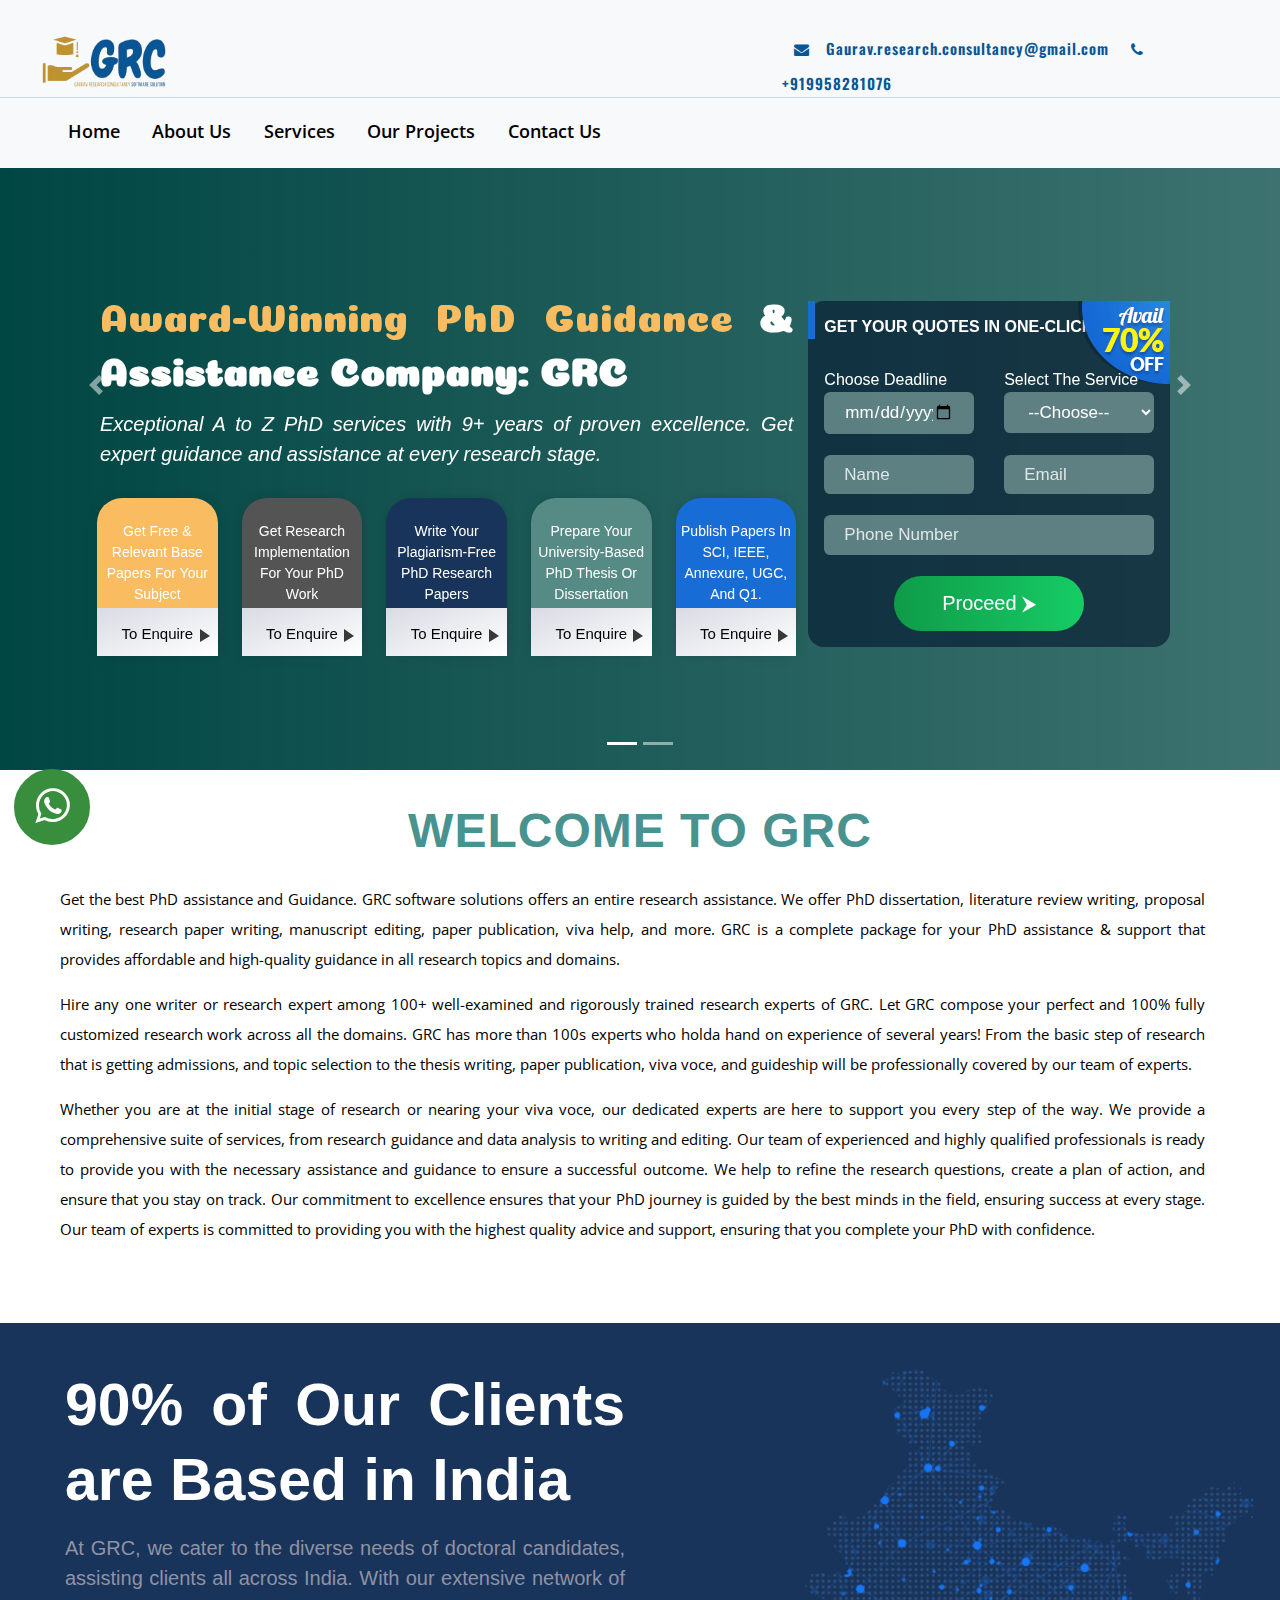
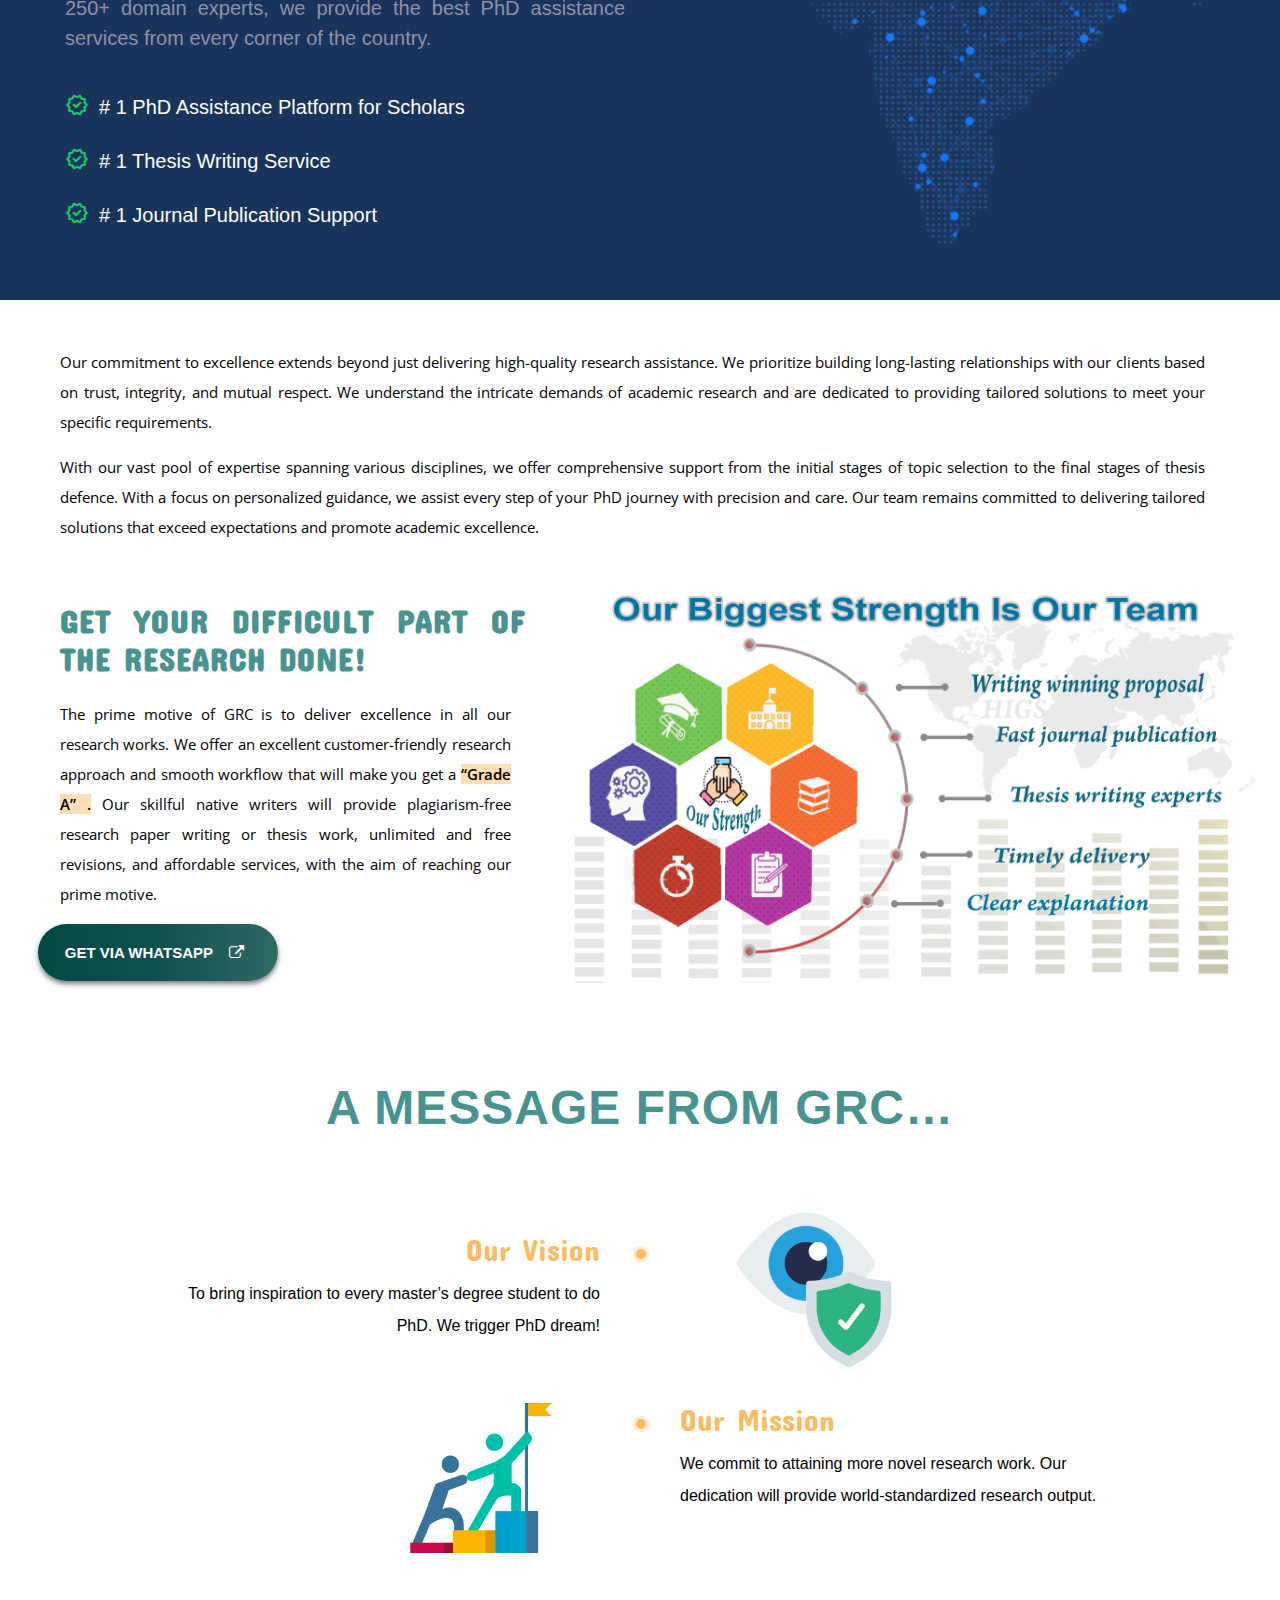
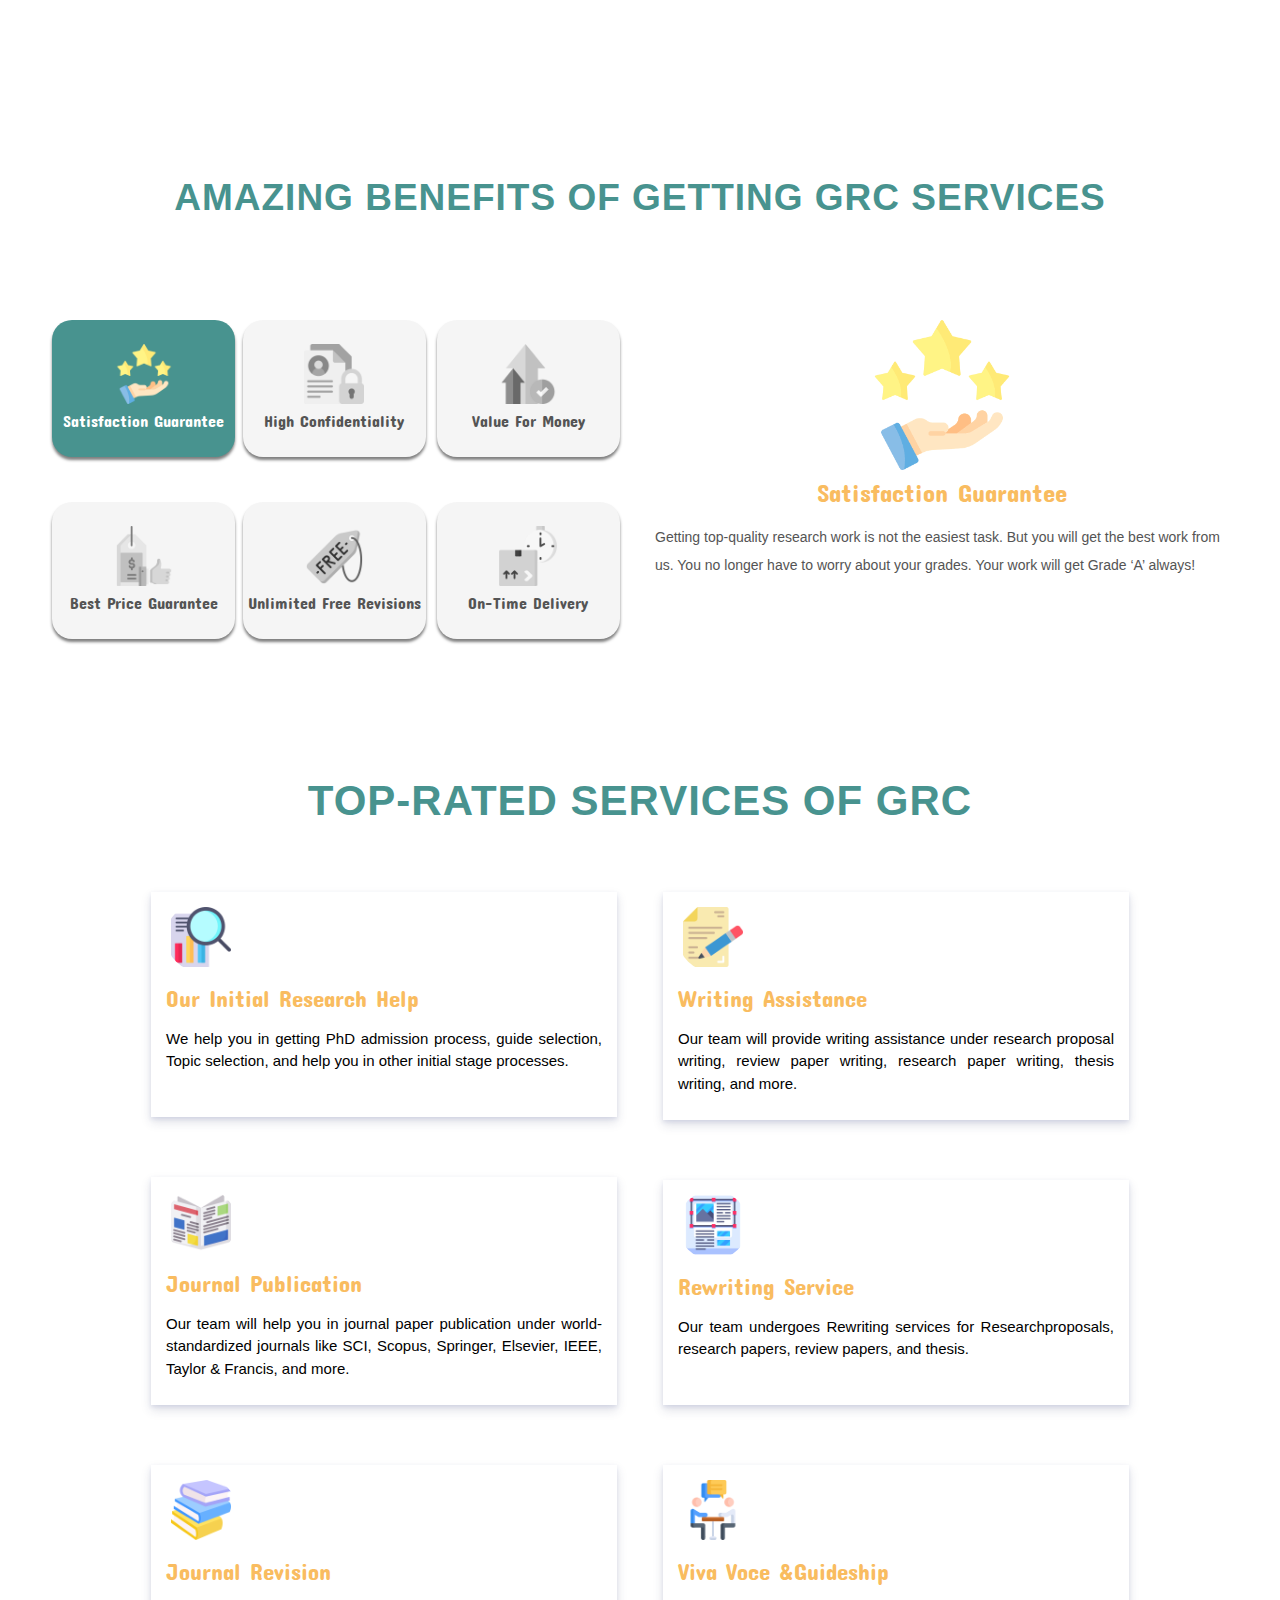
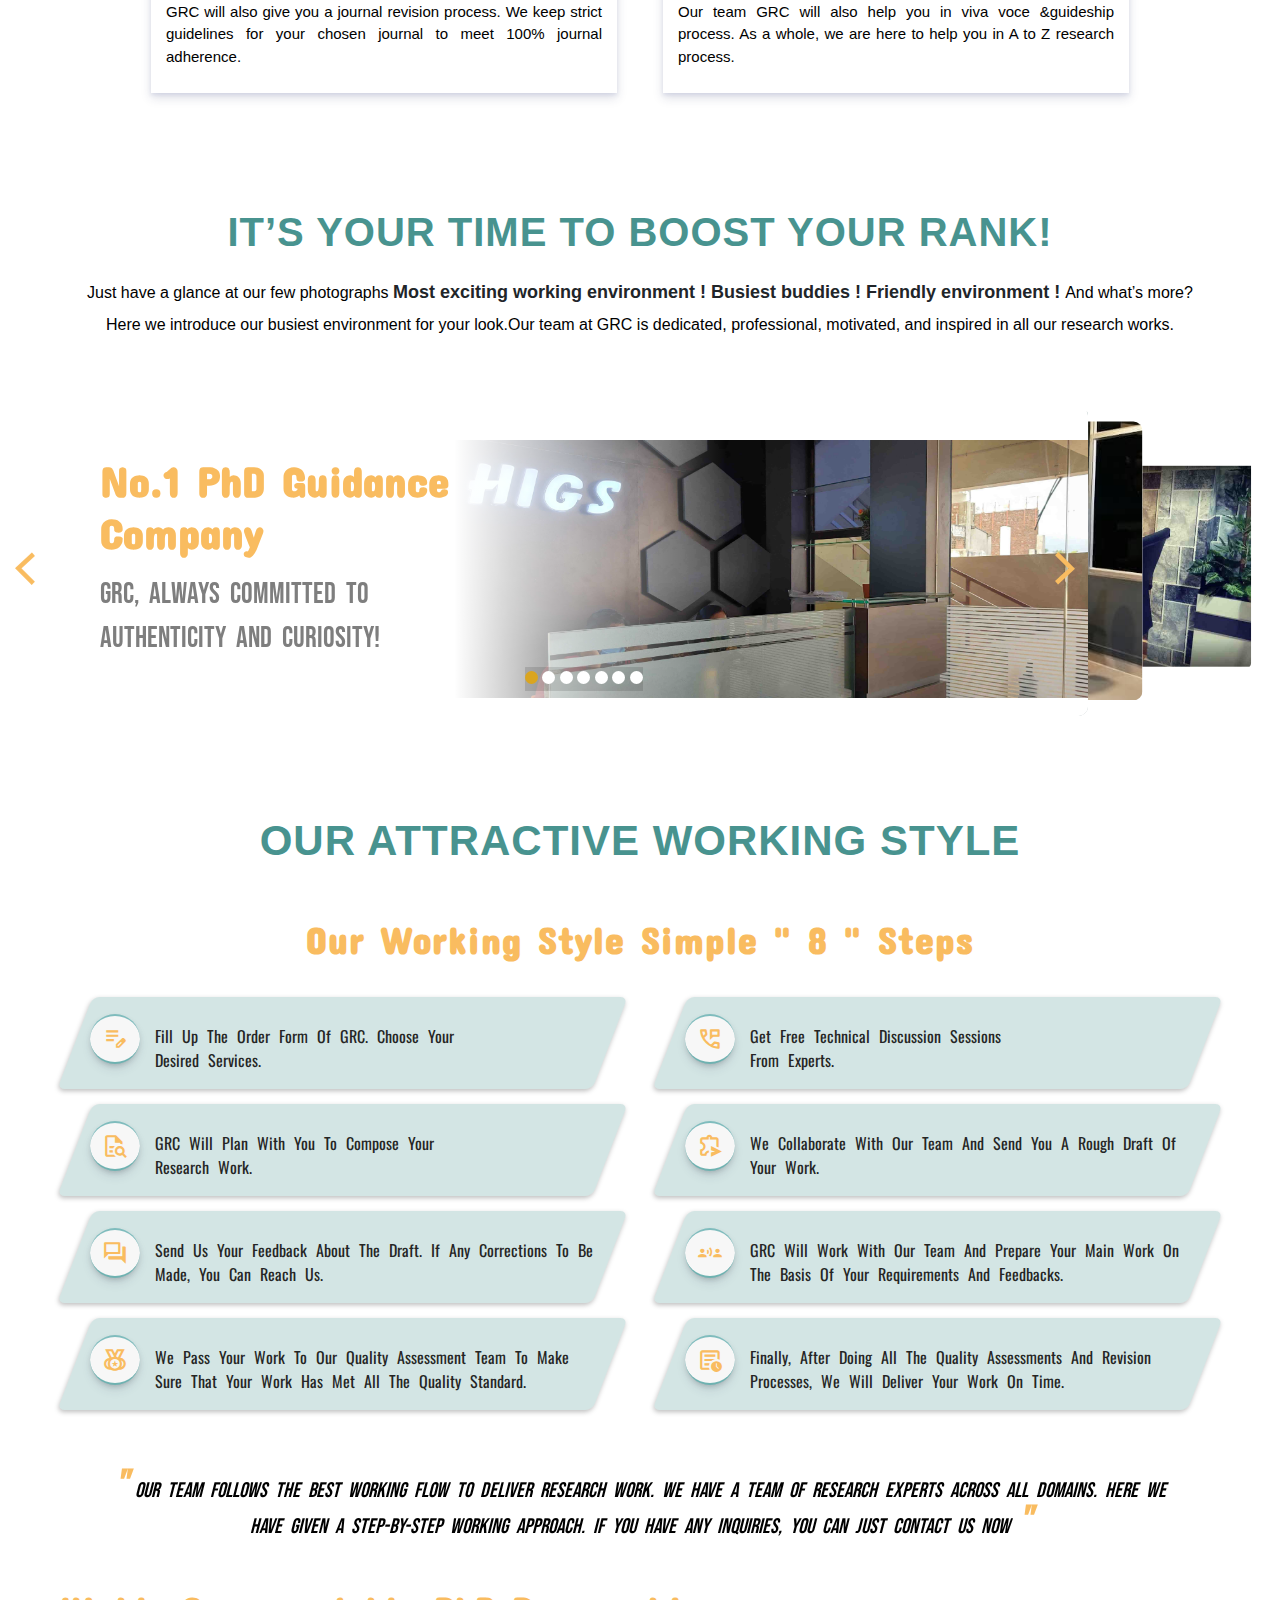
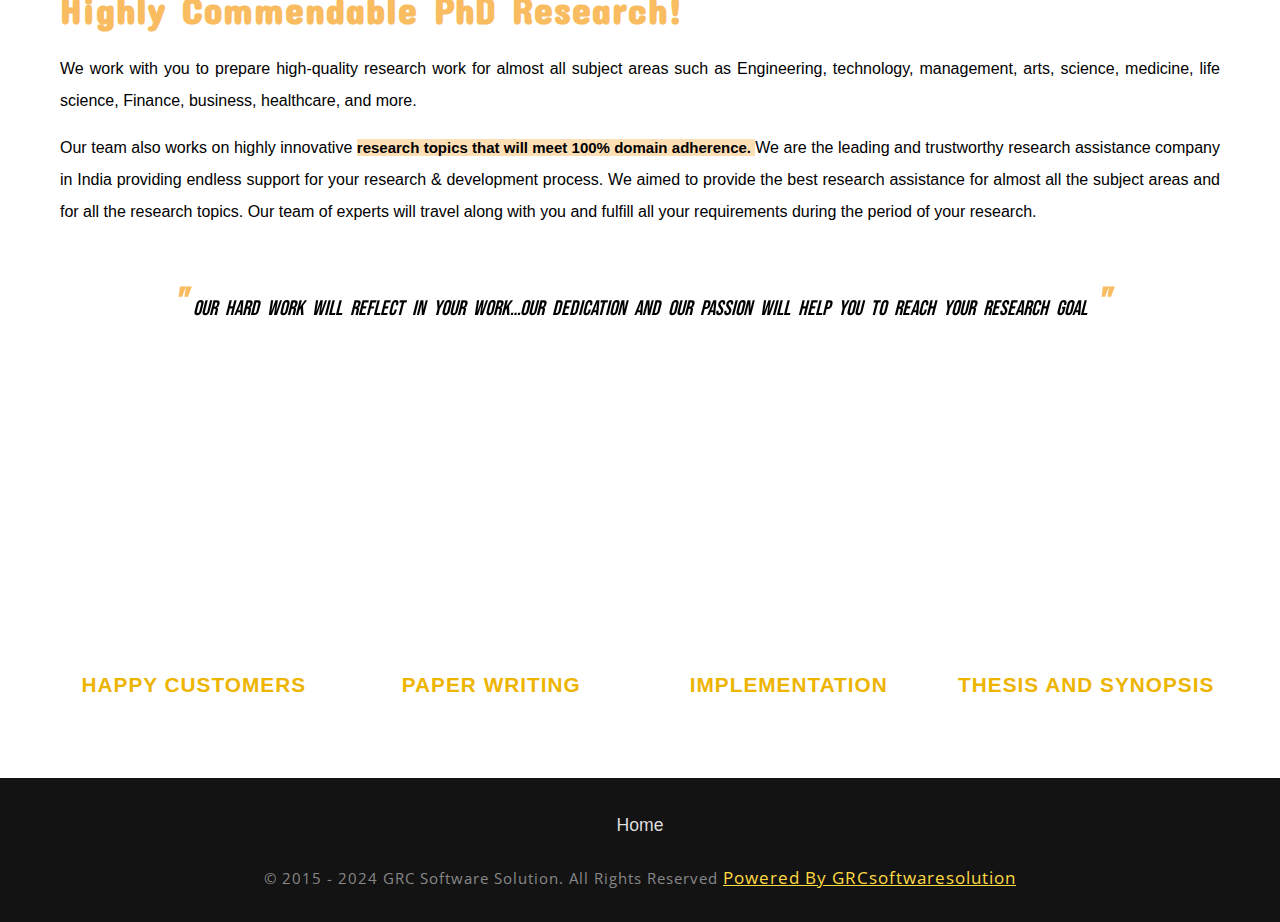
==== commit 9dfab998: "3" ====
--- a/index.html
+++ b/index.html
@@ -1402,7 +1402,7 @@
 <a href="https://mail.google.com/mail/u/0/?fs=1&amp;tf=cm&amp;to=Gaurav.research.consultancy@gmail.com"> <i class="fa fa-envelope"></i>  Gaurav.research.consultancy@gmail.com </a>
 <a href="tel:+919958281076">
 <i class="fa fa-phone"></i>
-<span> +916382814563 </span>
+<span> +919958281076 </span>
                                     </a>
 
                                     </span>
@@ -2947,25 +2947,25 @@
                 <div class="row">
                     <div class="col-lg-3 col-md-6 col-sm-6 col-xs-6 w3layouts_stats_left w3_counter_grid">
                         <span class="fas fa-smile" aria-hidden="true"></span>
-                        <p class="counter">6478</p>
+                        <p class="counter">2594</p>
                         <span class="customer">&#43;</span>
                         <h3>HAPPY CUSTOMERS</h3>
                     </div>
                     <div class="col-lg-3 col-md-6 col-sm-6 col-xs-6   w3layouts_stats_left w3_counter_grid1">
                         <span class="fas fa-bookmark" aria-hidden="true"></span>
-                        <p class="counter">4735</p>
+                        <p class="counter">7059</p>
                         <span class="customer">&#43;</span>
                         <h3>PAPER WRITING</h3>
                     </div>
                     <div class="col-lg-3 col-md-6 col-sm-6 col-xs-6  w3layouts_stats_left w3_counter_grid2">
                         <span class="fas fa-users" aria-hidden="true"></span>
-                        <p class="counter">3583</p>
+                        <p class="counter">2658</p>
                         <span class="customer">&#43;</span>
                         <h3>IMPLEMENTATION</h3>
                     </div>
                     <div class="col-lg-3 col-md-6 col-sm-6 col-xs-6  w3layouts_stats_left w3_counter_grid3">
                         <span class="fas fa-trophy" aria-hidden="true"></span>
-                        <p class="counter">3892</p>
+                        <p class="counter">1069</p>
                         <span class="customer">&#43;</span>
                         <h3>THESIS AND SYNOPSIS</h3>
                     </div>
